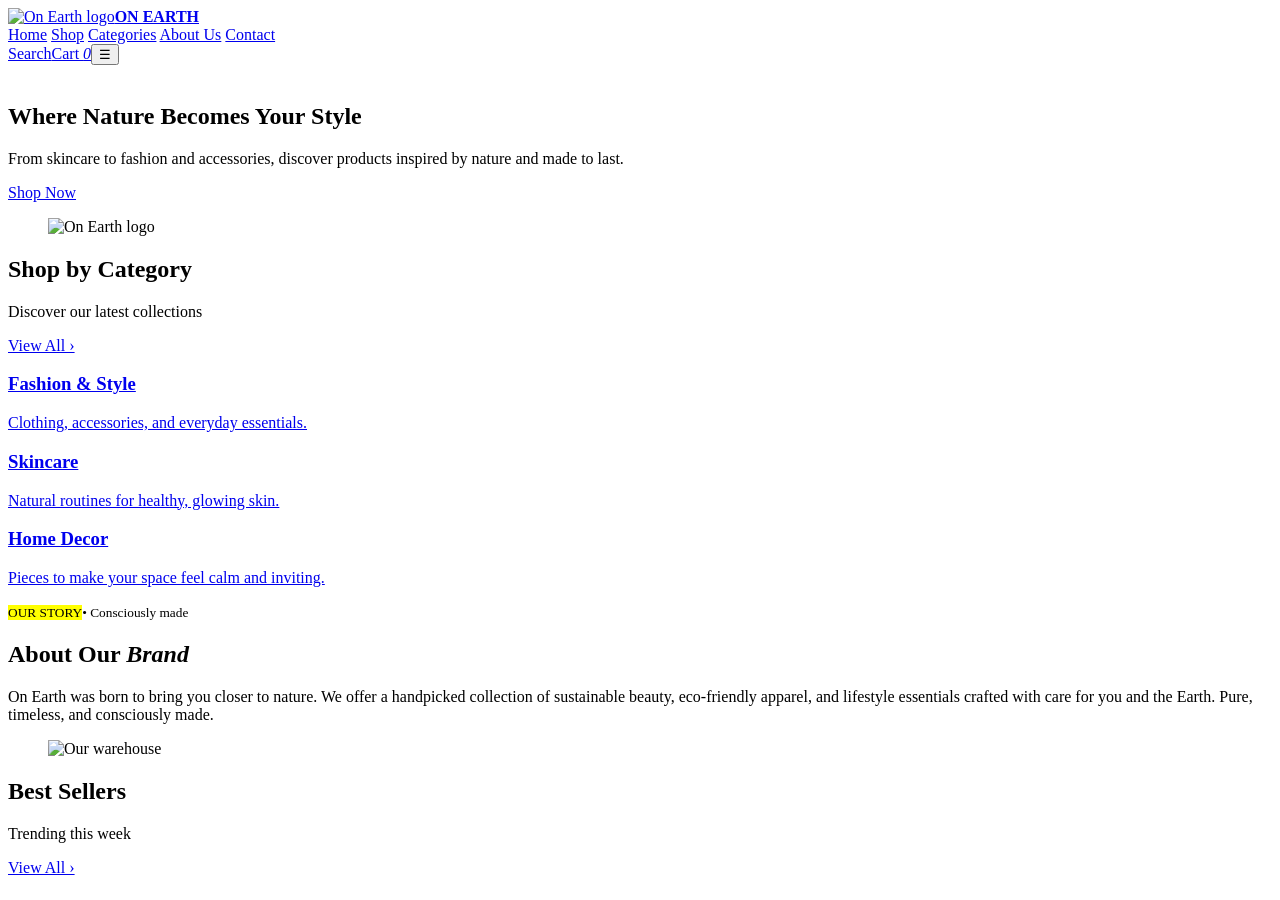
==== Ecommercefrontend/index.html @ 1ce6f22d "make  the home page html file" ====
<!DOCTYPE html>
<html lang="en">
  <head>
    <meta charset="utf-8">
    <meta name="viewport" content="width=device-width,initial-scale=1">
    <title>On Earth</title>
    <link rel="preconnect" href="https://fonts.googleapis.com">
    <link href="https://fonts.googleapis.com/css2?family=Cormorant+Garamond:ital,wght@0,500;0,600;1,400&family=Inter:wght@400;500;600;700&family=Playfair+Display:wght@600&display=swap" rel="stylesheet">
    <link rel="stylesheet" href="style.css">
  </head>
  <body>
    <header class="bar">
      <a href="index.html"><img src="images/logo.png" alt="On Earth logo"><b>ON EARTH</b></a>
      <nav aria-label="Main">
        <a href="index.html">Home</a>
        <a href="#best">Shop</a>
        <a href="#cats">Categories</a>
        <a href="#about">About Us</a>
        <a href="#news">Contact</a>
      </nav>
      <span><a aria-label="Search" href="#best">Search</a><a aria-label="Cart" href="#best">Cart <i class="count">0</i></a><button aria-expanded="false" aria-label="Menu" class="menu">☰</button></span>
    </header>
    <main>
      <section class="hero">
        <img src="images/placeholder.png" alt="">
        <h1>Where Nature Becomes Your Style</h1>
        <p>From skincare to fashion and accessories, discover products inspired by nature and made to last.</p>
        <a class="btn light" href="#best">Shop Now</a>
        <figure><img src="images/logo/logo.png" alt="On Earth logo"></figure>
      </section>
      <section id="cats">
        <div class="head"><div><h2>Shop by Category</h2><p>Discover our latest collections</p></div><a href="#best">View All ›</a></div>
        <div class="cats">
          <a href="verdant.html">
            <h3>Fashion &amp; Style</h3>
            <p>Clothing, accessories, and everyday essentials.</p>
          </a>
          <a href="floor.html">
            <h3>Skincare</h3>
            <p>Natural routines for healthy, glowing skin.</p>
          </a>
          <a href="maison.html">
            <h3>Home Decor</h3>
            <p>Pieces to make your space feel calm and inviting.</p>
          </a>
        </div>
      </section>
      <section id="about" class="feature">
        <div>
          <small><mark>OUR STORY</mark>• Consciously made</small>
          <h2>About Our <em>Brand</em></h2>
          <p>On Earth was born to bring you closer to nature. We offer a handpicked collection of sustainable beauty, eco-friendly apparel, and lifestyle essentials crafted with care for you and the Earth. Pure, timeless, and consciously made.</p>
        </div>
        <figure><img src="images/placeholder.png" alt="Our warehouse"></figure>
      </section>
      <section id="best">
        <div class="head"><div><h2>Best Sellers</h2><p>Trending this week</p></div><a href="#best">View All ›</a></div>
        <div class="grid four" data-set="earthBest"></div>
      </section>
    </main>
    <!--<footer class="foot" id="news">
      <div>
        <b>ON EARTH</b>
        <p>Anything. Anywhere. On Earth. Sustainable products inspired by nature and made to last.</p>
      </div>
      <nav aria-label="Shop">
        <h4>EXPLORE</h4>
        <a href="verdant.html">Verdant</a>
        <a href="floor.html">Floor Decor &amp; Living</a>
        <a href="maison.html">Maison</a>
      </nav>
      <nav aria-label="Support">
        <h4>SUPPORT</h4>
        <a href="#">Shipping</a>
        <a href="#">Returns</a>
        <a href="#">FAQ</a>
        <a href="#">Contact</a>
      </nav>
      <form novalidate="">
        <h4 class="join">Join our community</h4>
        <input name="email" type="email" placeholder="Email address" aria-label="Email address">
        <button>Subscribe</button>
        <output></output>
      </form>
      <small><span>© 2024 On Earth. All rights reserved.</span><span>Instagram · Facebook · Twitter</span></small>
    </footer>-->
    <script src="script.js"></script>
  </body>
</html>
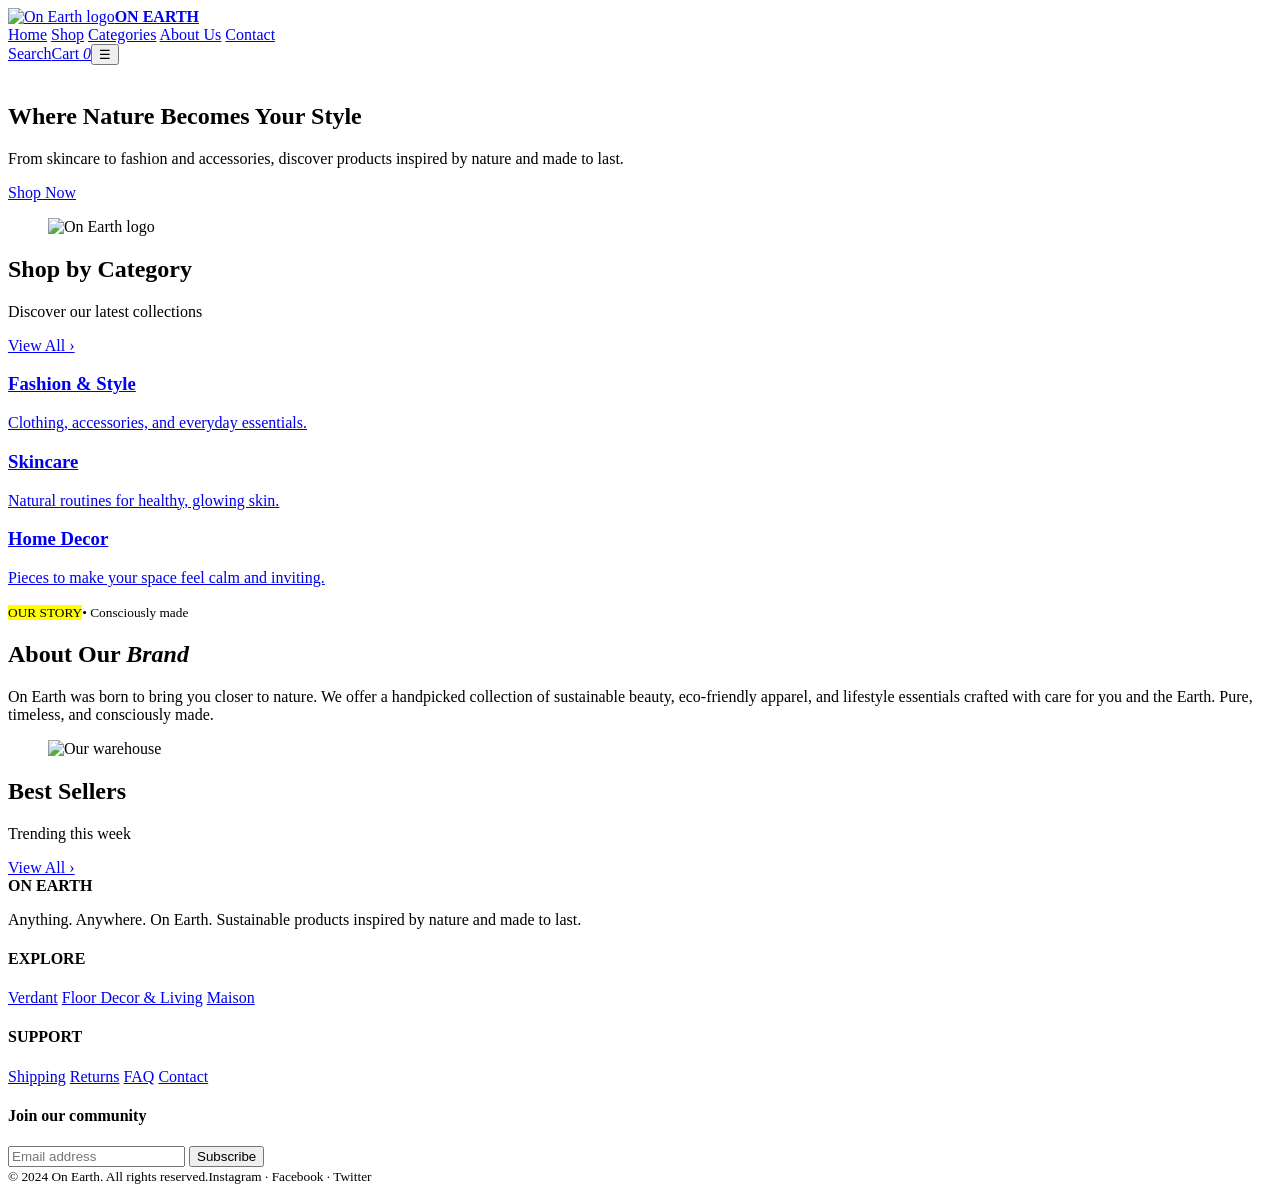
==== commit 00007160: "write the footer section in home page" ====
--- a/Ecommercefrontend/index.html
+++ b/Ecommercefrontend/index.html
@@ -58,7 +58,7 @@
         <div class="grid four" data-set="earthBest"></div>
       </section>
     </main>
-    <!--<footer class="foot" id="news">
+    <footer class="foot" id="news">
       <div>
         <b>ON EARTH</b>
         <p>Anything. Anywhere. On Earth. Sustainable products inspired by nature and made to last.</p>
@@ -83,7 +83,7 @@
         <output></output>
       </form>
       <small><span>© 2024 On Earth. All rights reserved.</span><span>Instagram · Facebook · Twitter</span></small>
-    </footer>-->
+    </footer>
     <script src="script.js"></script>
   </body>
 </html>
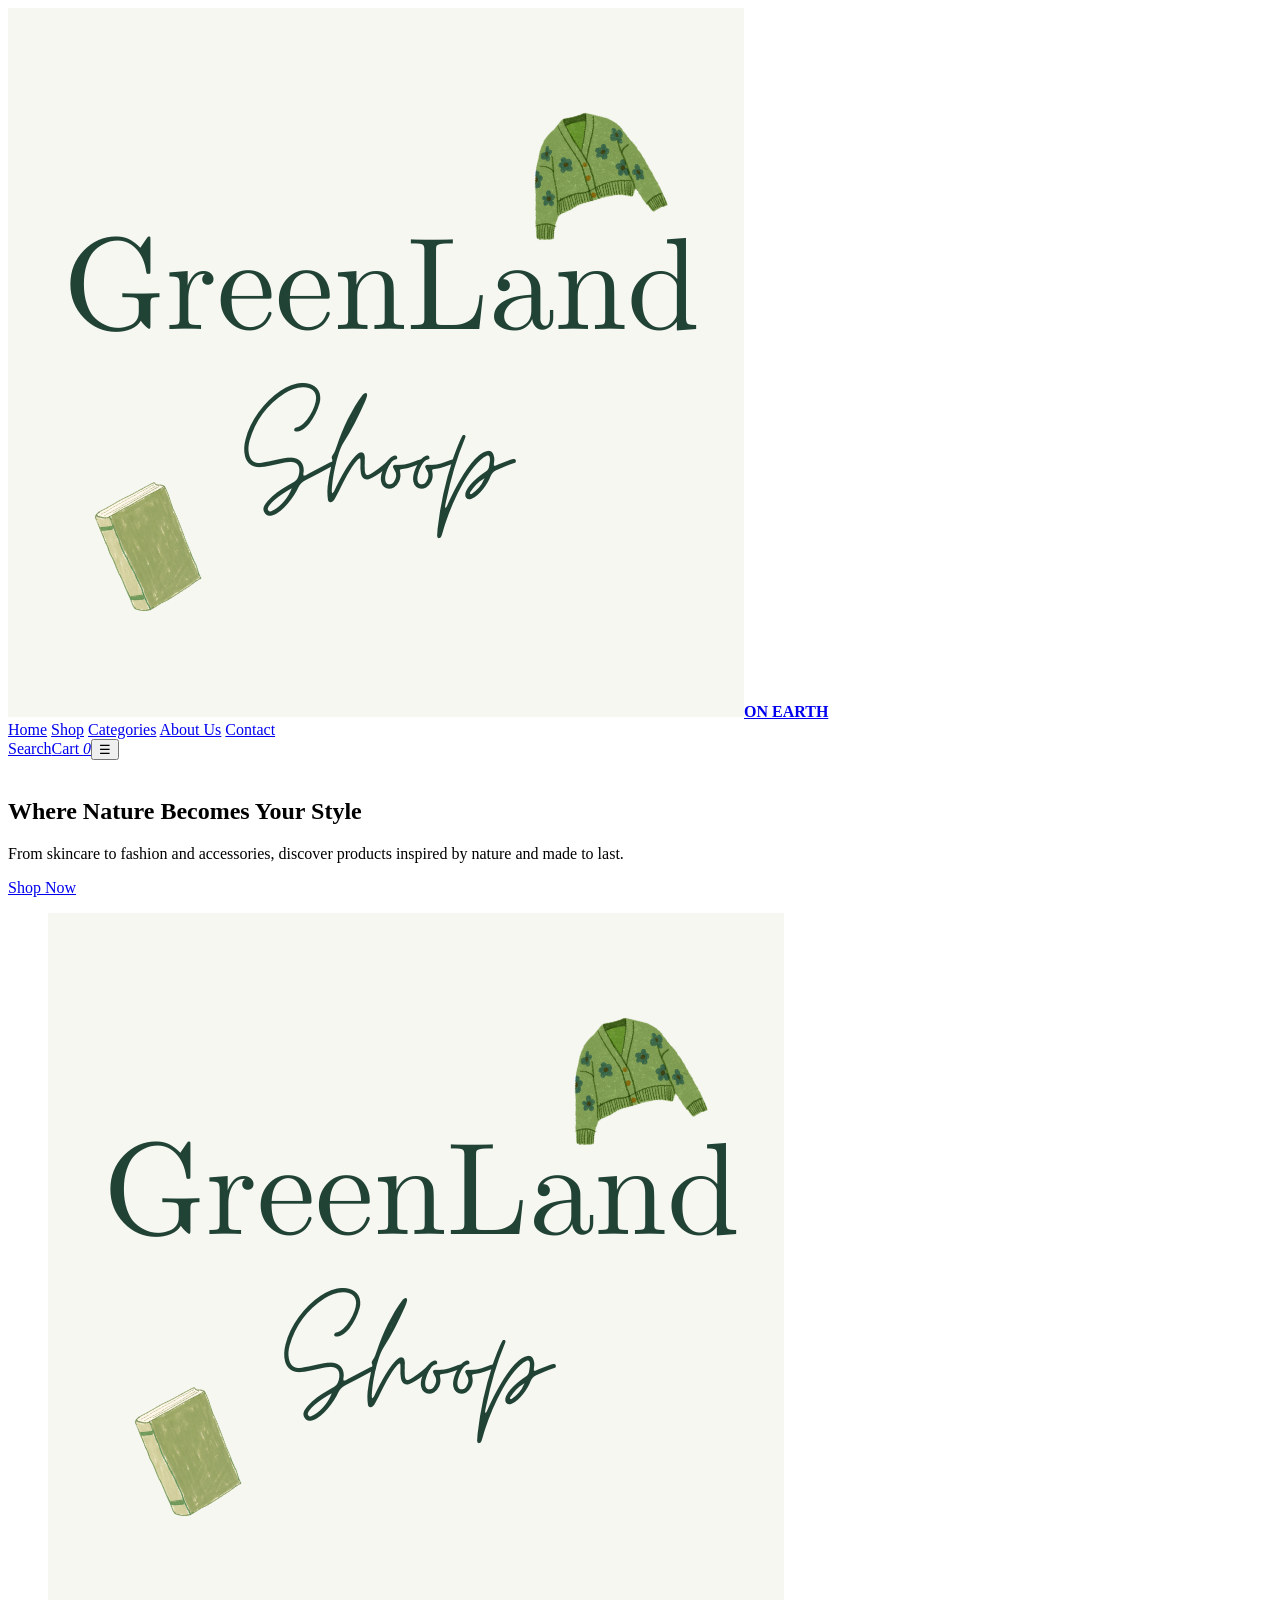
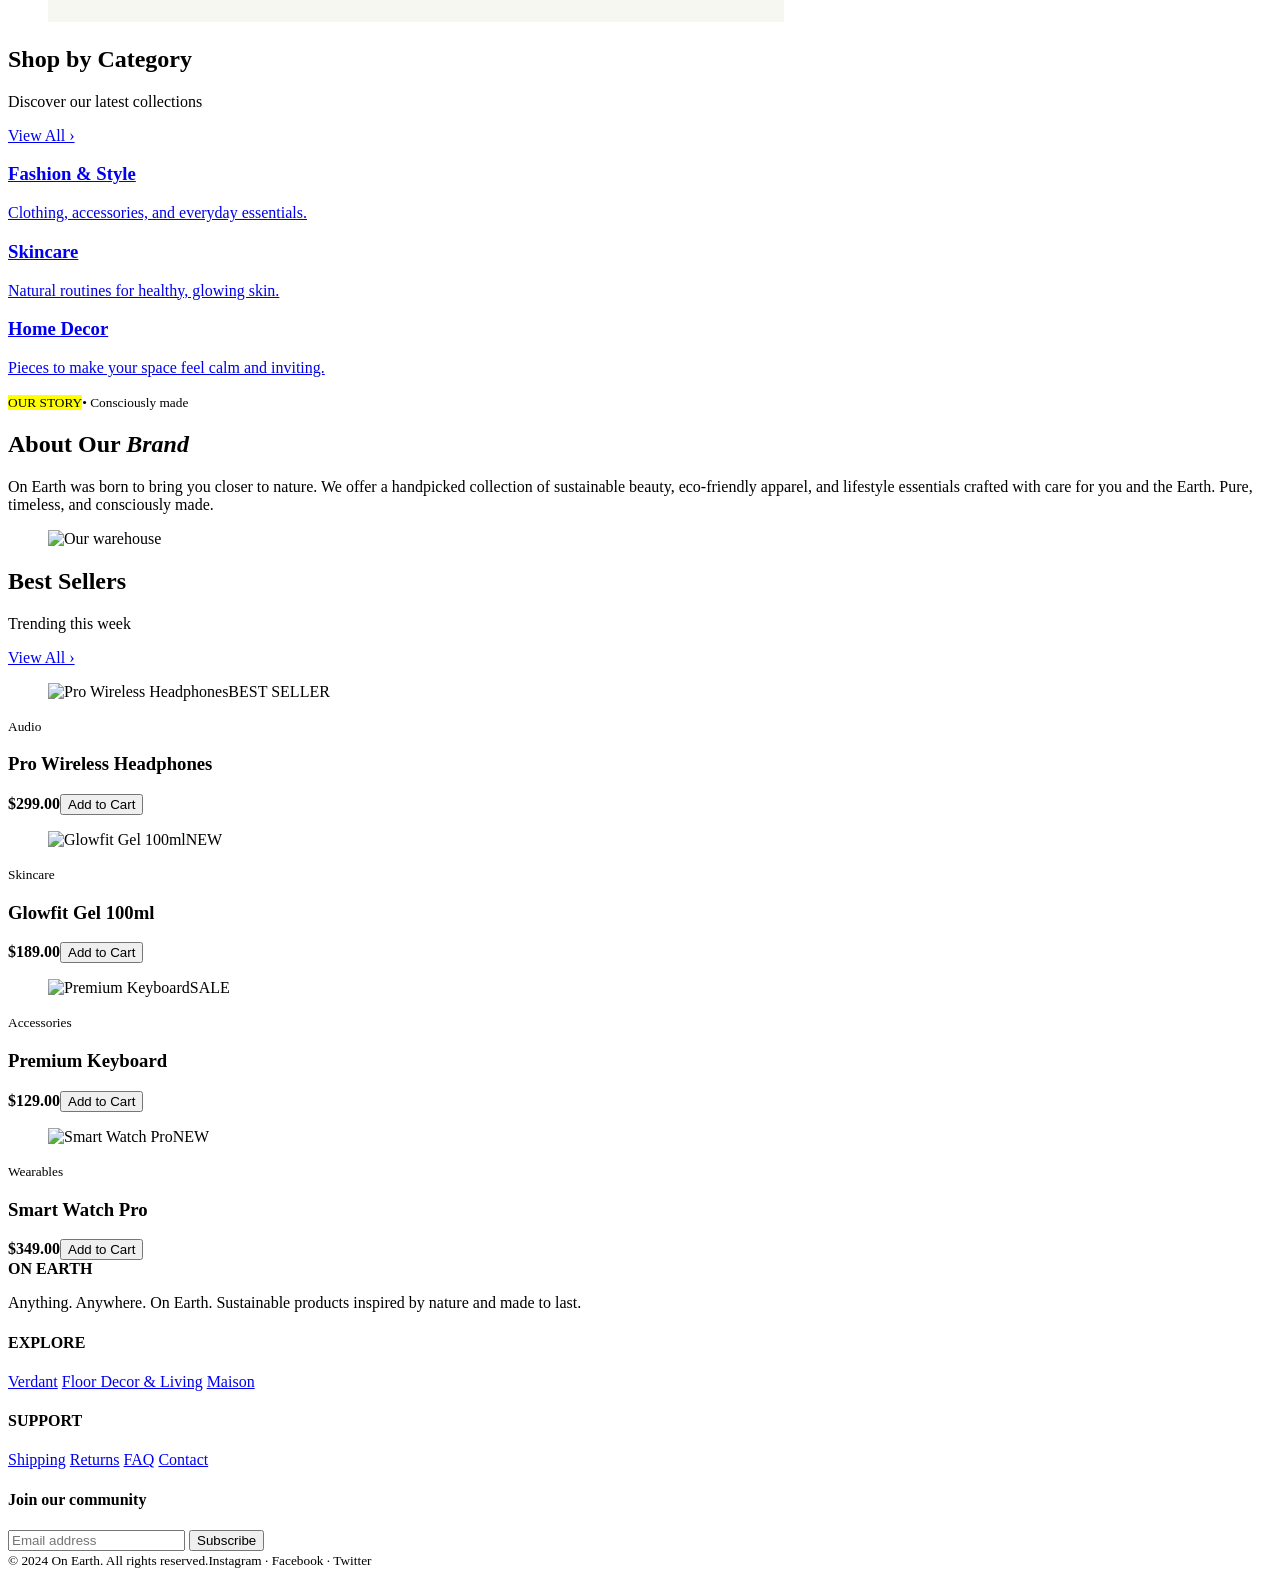
==== commit 4e10173a: "add best saller section" ====
--- a/Ecommercefrontend/index.html
+++ b/Ecommercefrontend/index.html
@@ -10,7 +10,7 @@
   </head>
   <body>
     <header class="bar">
-      <a href="index.html"><img src="images/logo.png" alt="On Earth logo"><b>ON EARTH</b></a>
+      <a href="index.html"><img src="images/logo/logo.png" alt="On Earth logo"><b>ON EARTH</b></a>
       <nav aria-label="Main">
         <a href="index.html">Home</a>
         <a href="#best">Shop</a>
@@ -31,15 +31,15 @@
       <section id="cats">
         <div class="head"><div><h2>Shop by Category</h2><p>Discover our latest collections</p></div><a href="#best">View All ›</a></div>
         <div class="cats">
-          <a href="verdant.html">
+          <a href="fashion.html">
             <h3>Fashion &amp; Style</h3>
             <p>Clothing, accessories, and everyday essentials.</p>
           </a>
-          <a href="floor.html">
+          <a href="skincare.html">
             <h3>Skincare</h3>
             <p>Natural routines for healthy, glowing skin.</p>
           </a>
-          <a href="maison.html">
+          <a href="floor.html">
             <h3>Home Decor</h3>
             <p>Pieces to make your space feel calm and inviting.</p>
           </a>
@@ -54,8 +54,33 @@
         <figure><img src="images/placeholder.png" alt="Our warehouse"></figure>
       </section>
       <section id="best">
-        <div class="head"><div><h2>Best Sellers</h2><p>Trending this week</p></div><a href="#best">View All ›</a></div>
-        <div class="grid four" data-set="earthBest"></div>
+          <div class="head"><div><h2>Best Sellers</h2><p>Trending this week</p></div><a href="#best">View All ›</a></div>
+          <div class="grid four">
+              <article class="card">
+                  <figure><img src="images/product-1.jpg" alt="Pro Wireless Headphones"><span>BEST SELLER</span></figure>
+                  <small>Audio</small>
+                  <h3>Pro Wireless Headphones</h3>
+                  <footer><b>$299.00</b><button>Add to Cart</button></footer>
+              </article>
+              <article class="card">
+                  <figure><img src="images/product-2.jpg" alt="Glowfit Gel 100ml"><span>NEW</span></figure>
+                  <small>Skincare</small>
+                  <h3>Glowfit Gel 100ml</h3>
+                  <footer><b>$189.00</b><button>Add to Cart</button></footer>
+              </article>
+              <article class="card">
+                  <figure><img src="images/product-3.jpg" alt="Premium Keyboard"><span>SALE</span></figure>
+                  <small>Accessories</small>
+                  <h3>Premium Keyboard</h3>
+                  <footer><b>$129.00</b><button>Add to Cart</button></footer>
+              </article>
+              <article class="card">
+                  <figure><img src="images/product-4.jpg" alt="Smart Watch Pro"><span>NEW</span></figure>
+                  <small>Wearables</small>
+                  <h3>Smart Watch Pro</h3>
+                  <footer><b>$349.00</b><button>Add to Cart</button></footer>
+              </article>
+          </div>
       </section>
     </main>
     <footer class="foot" id="news">
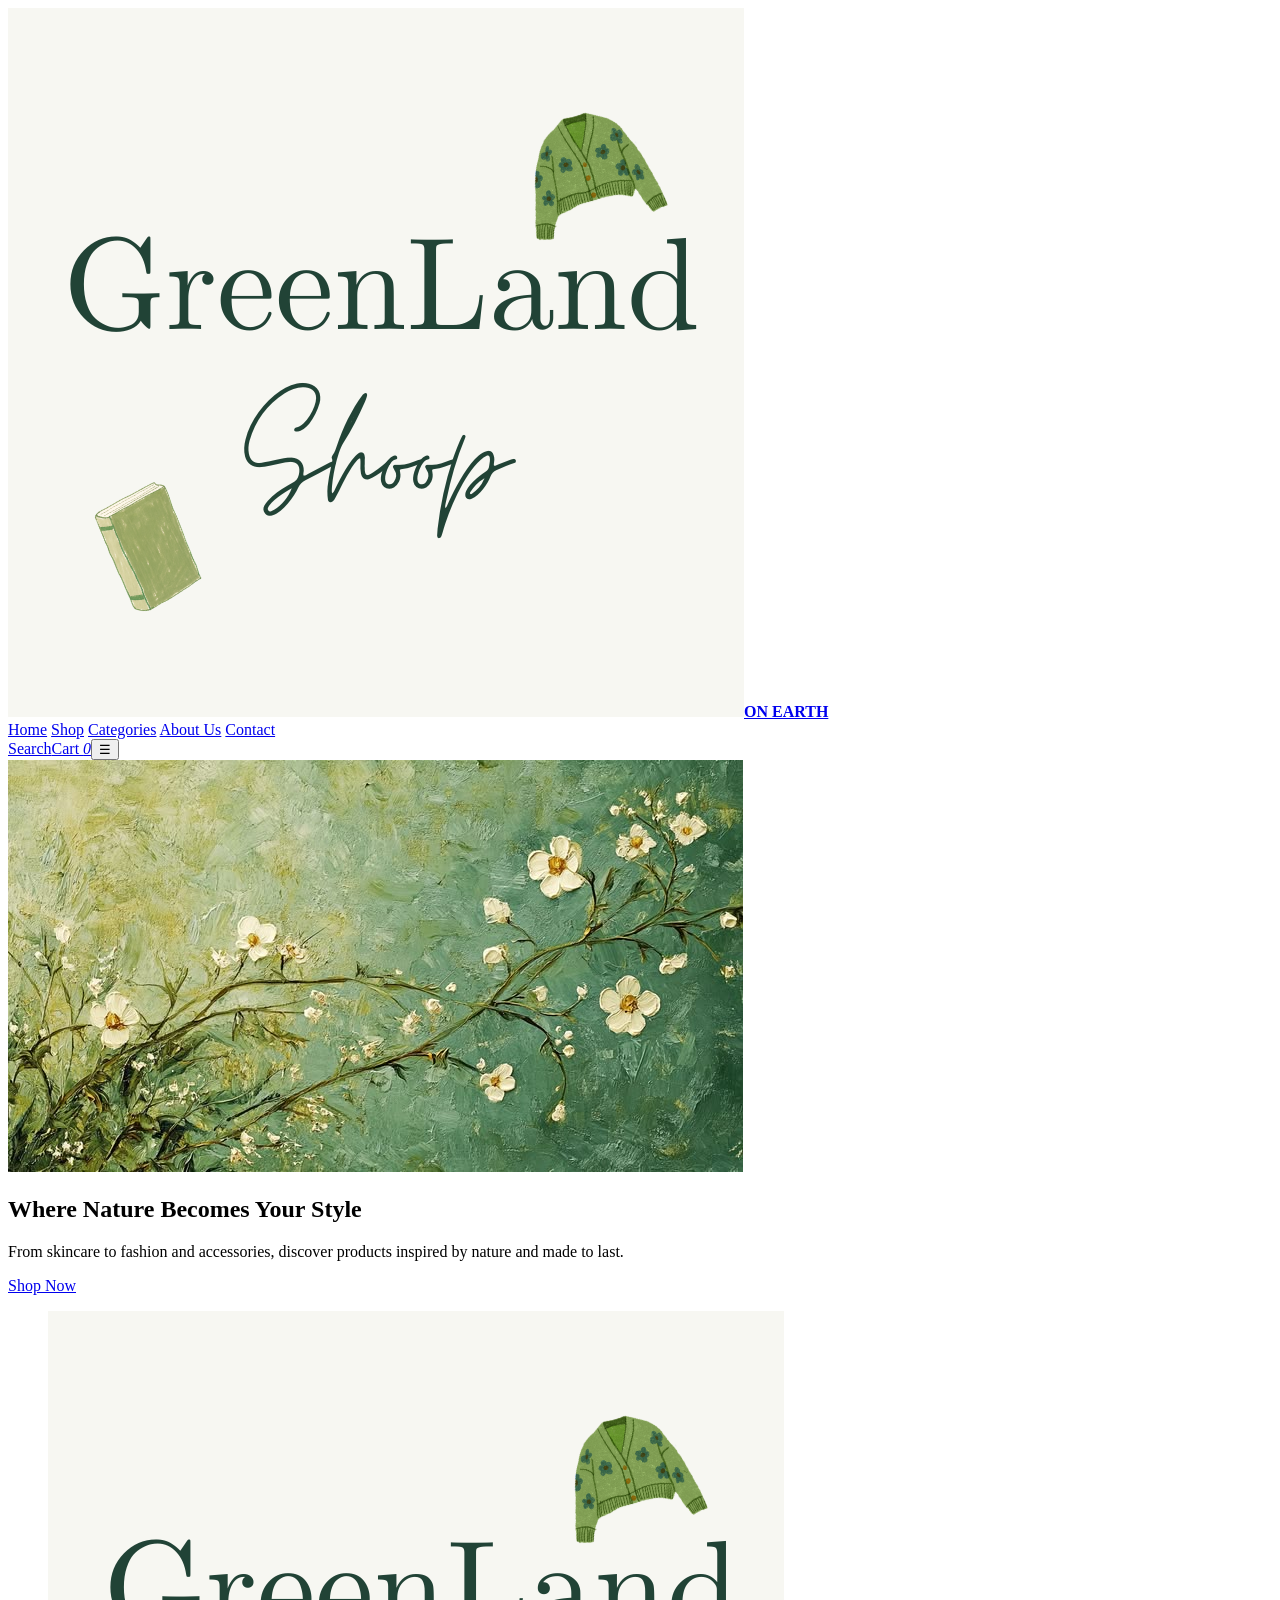
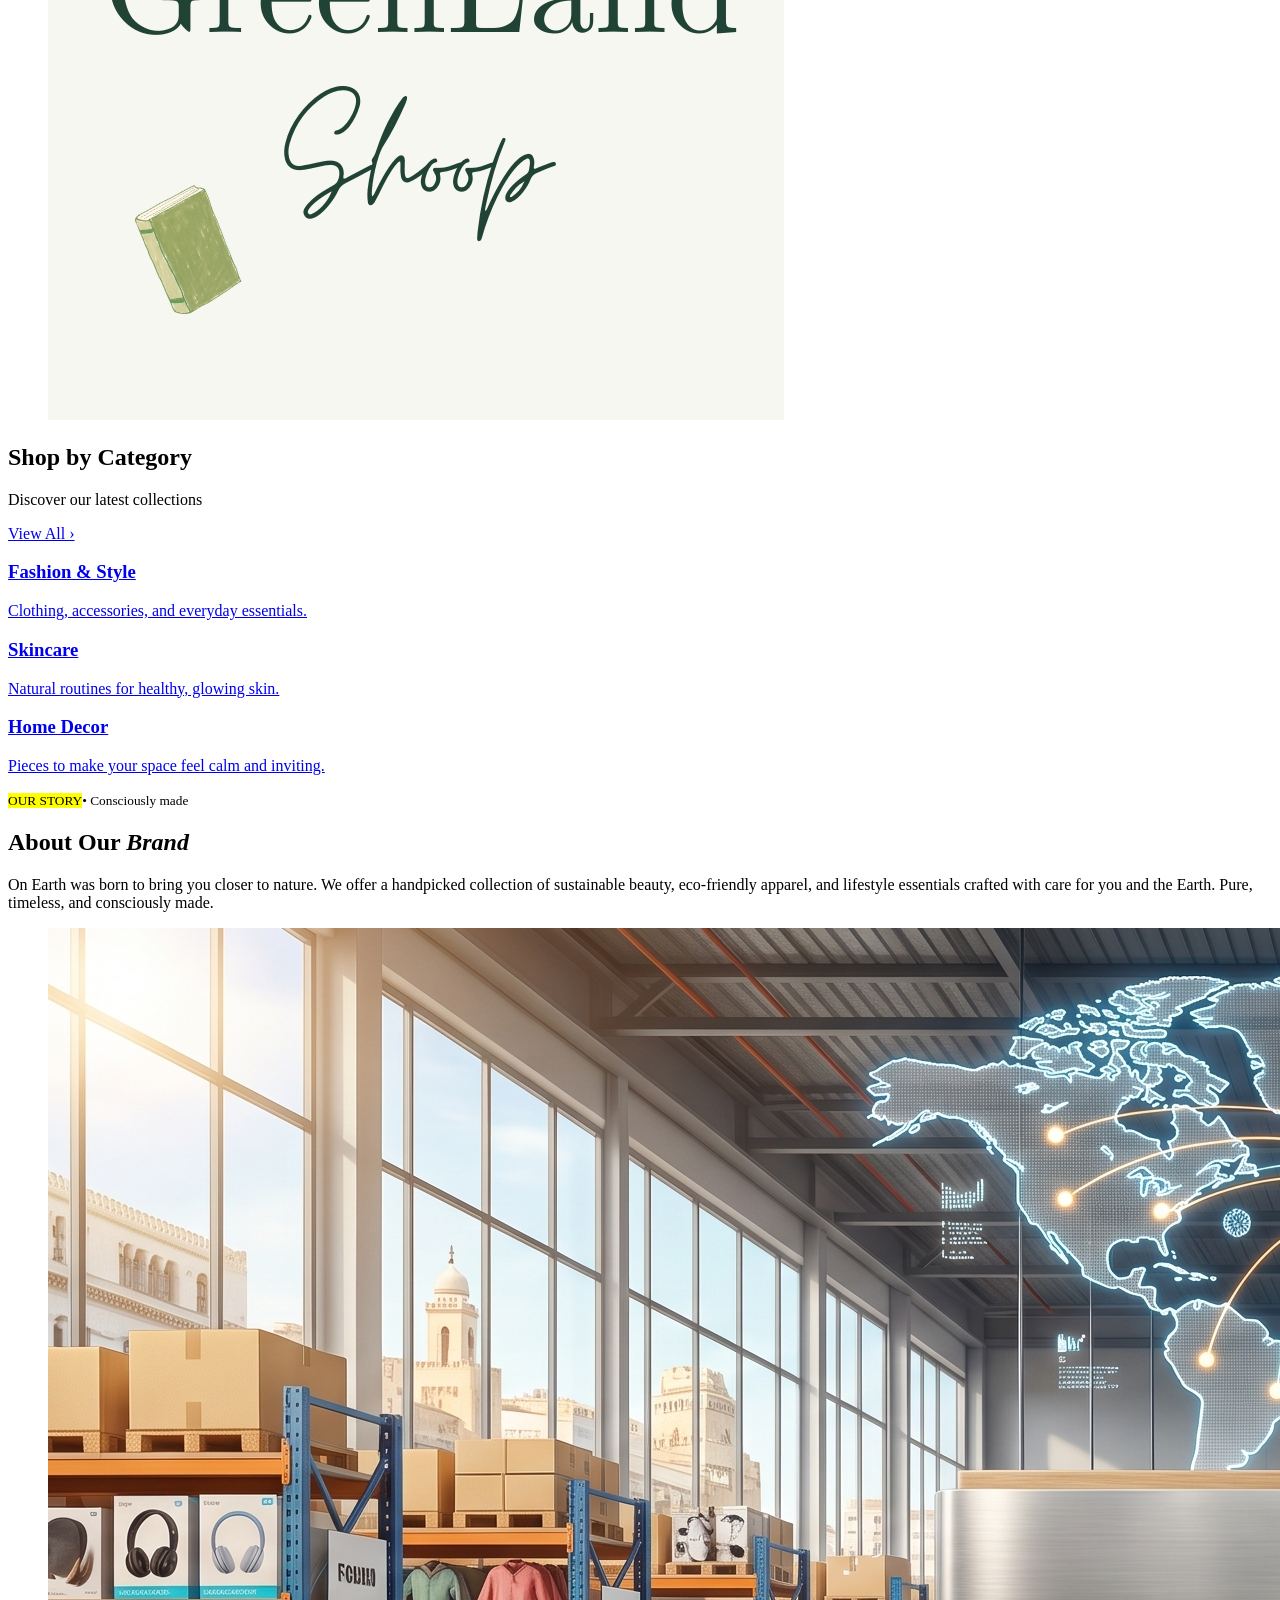
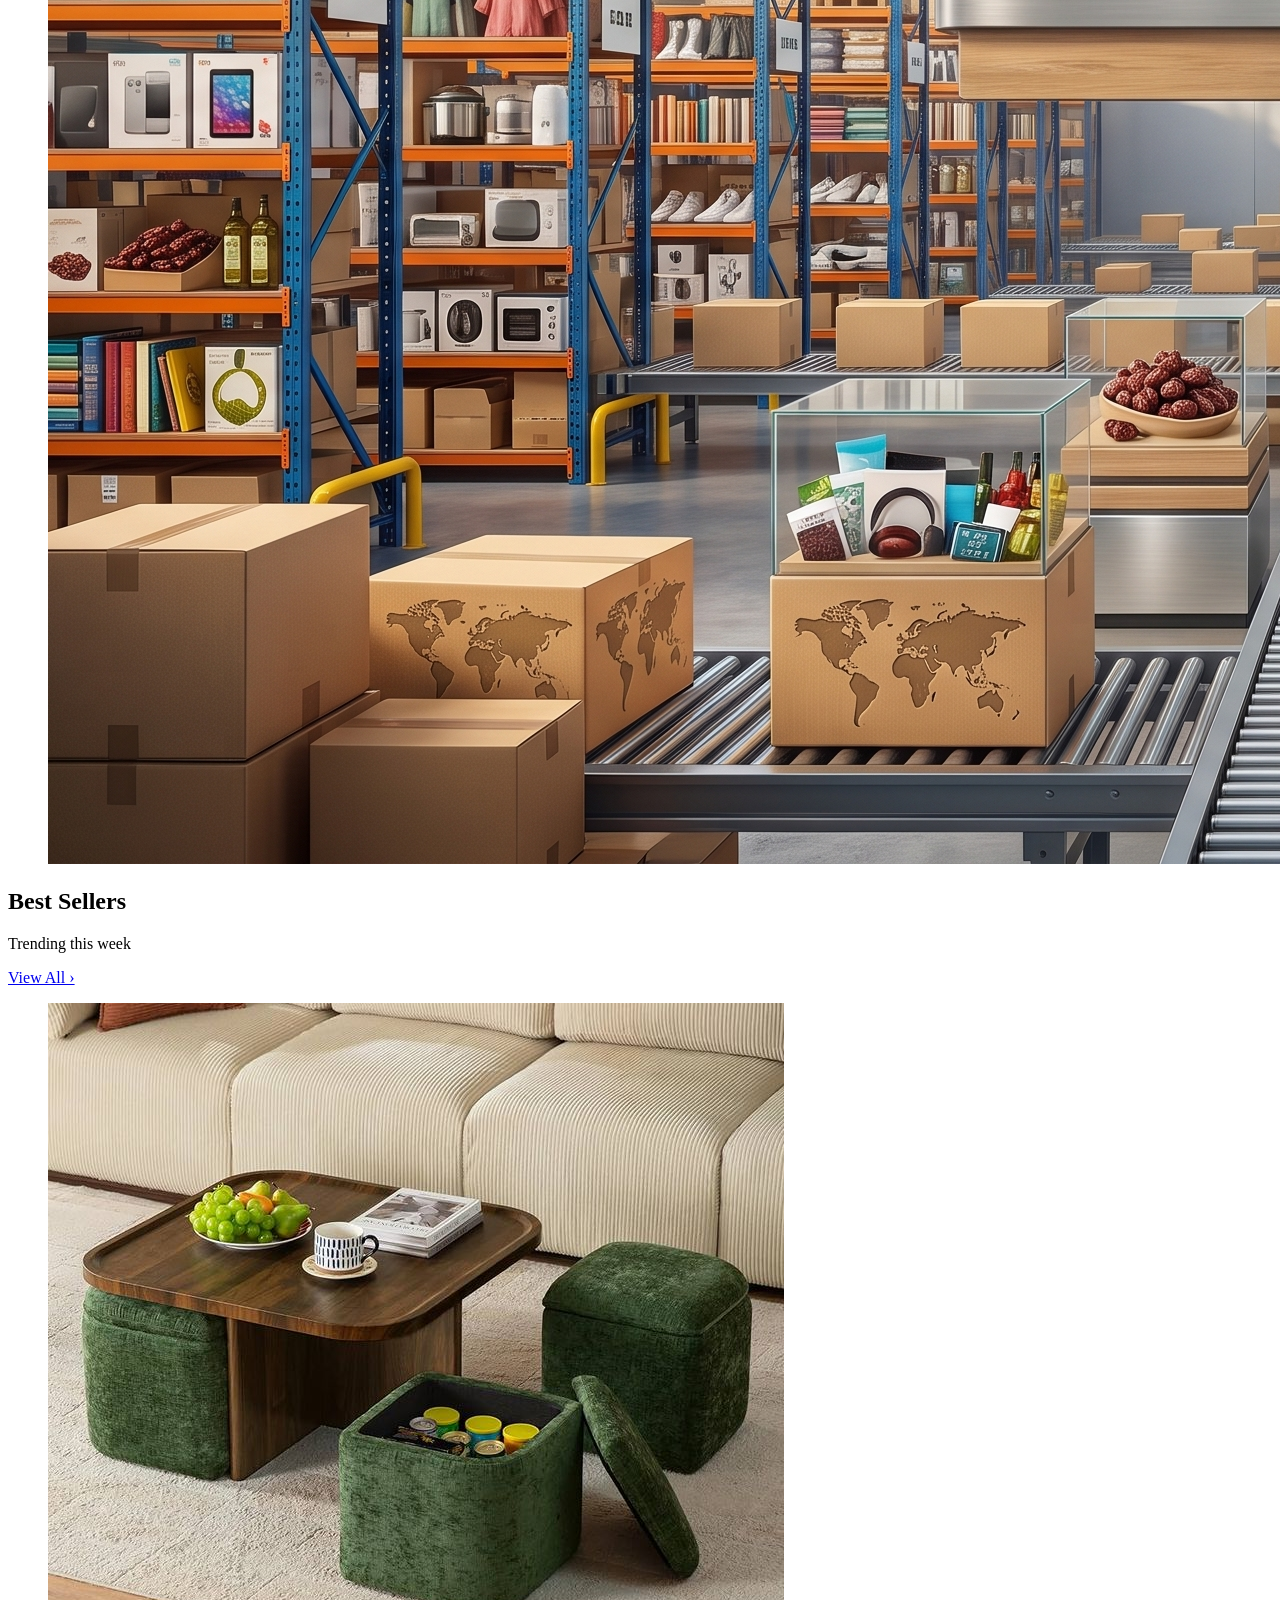
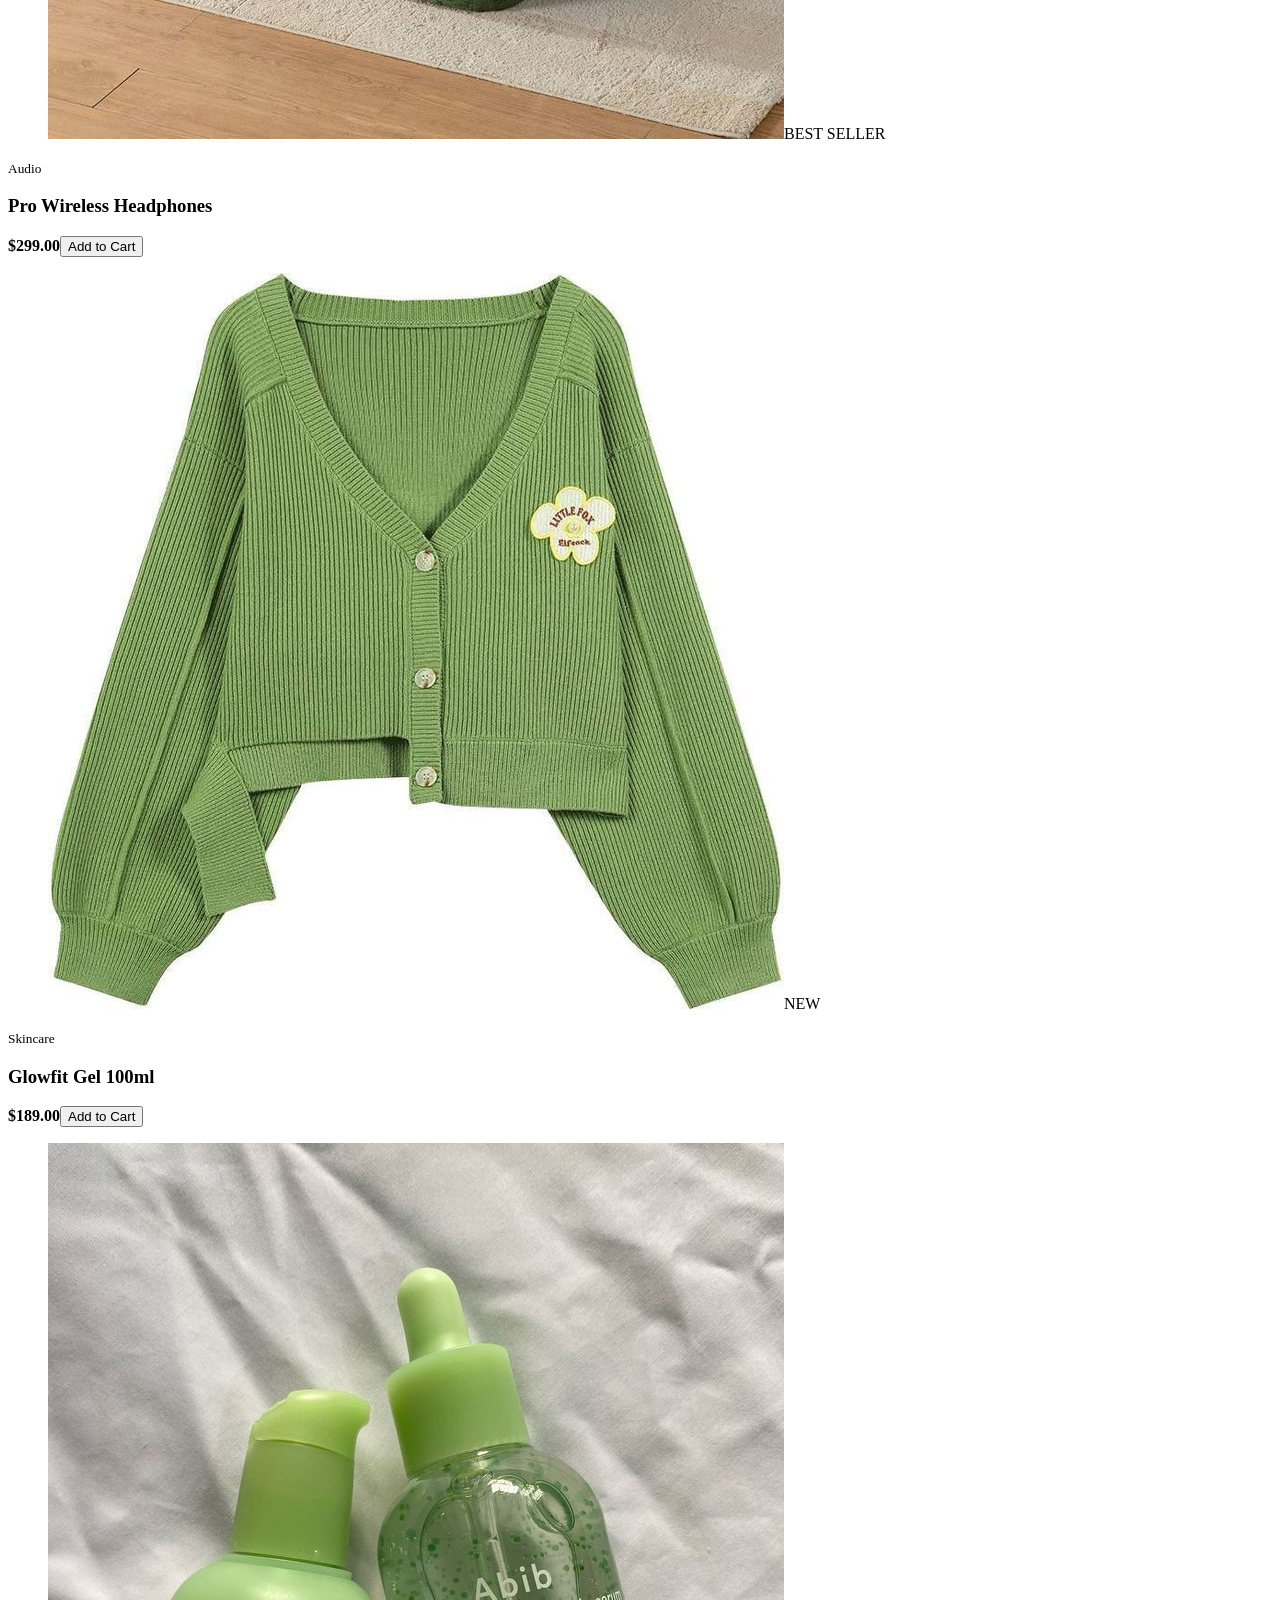
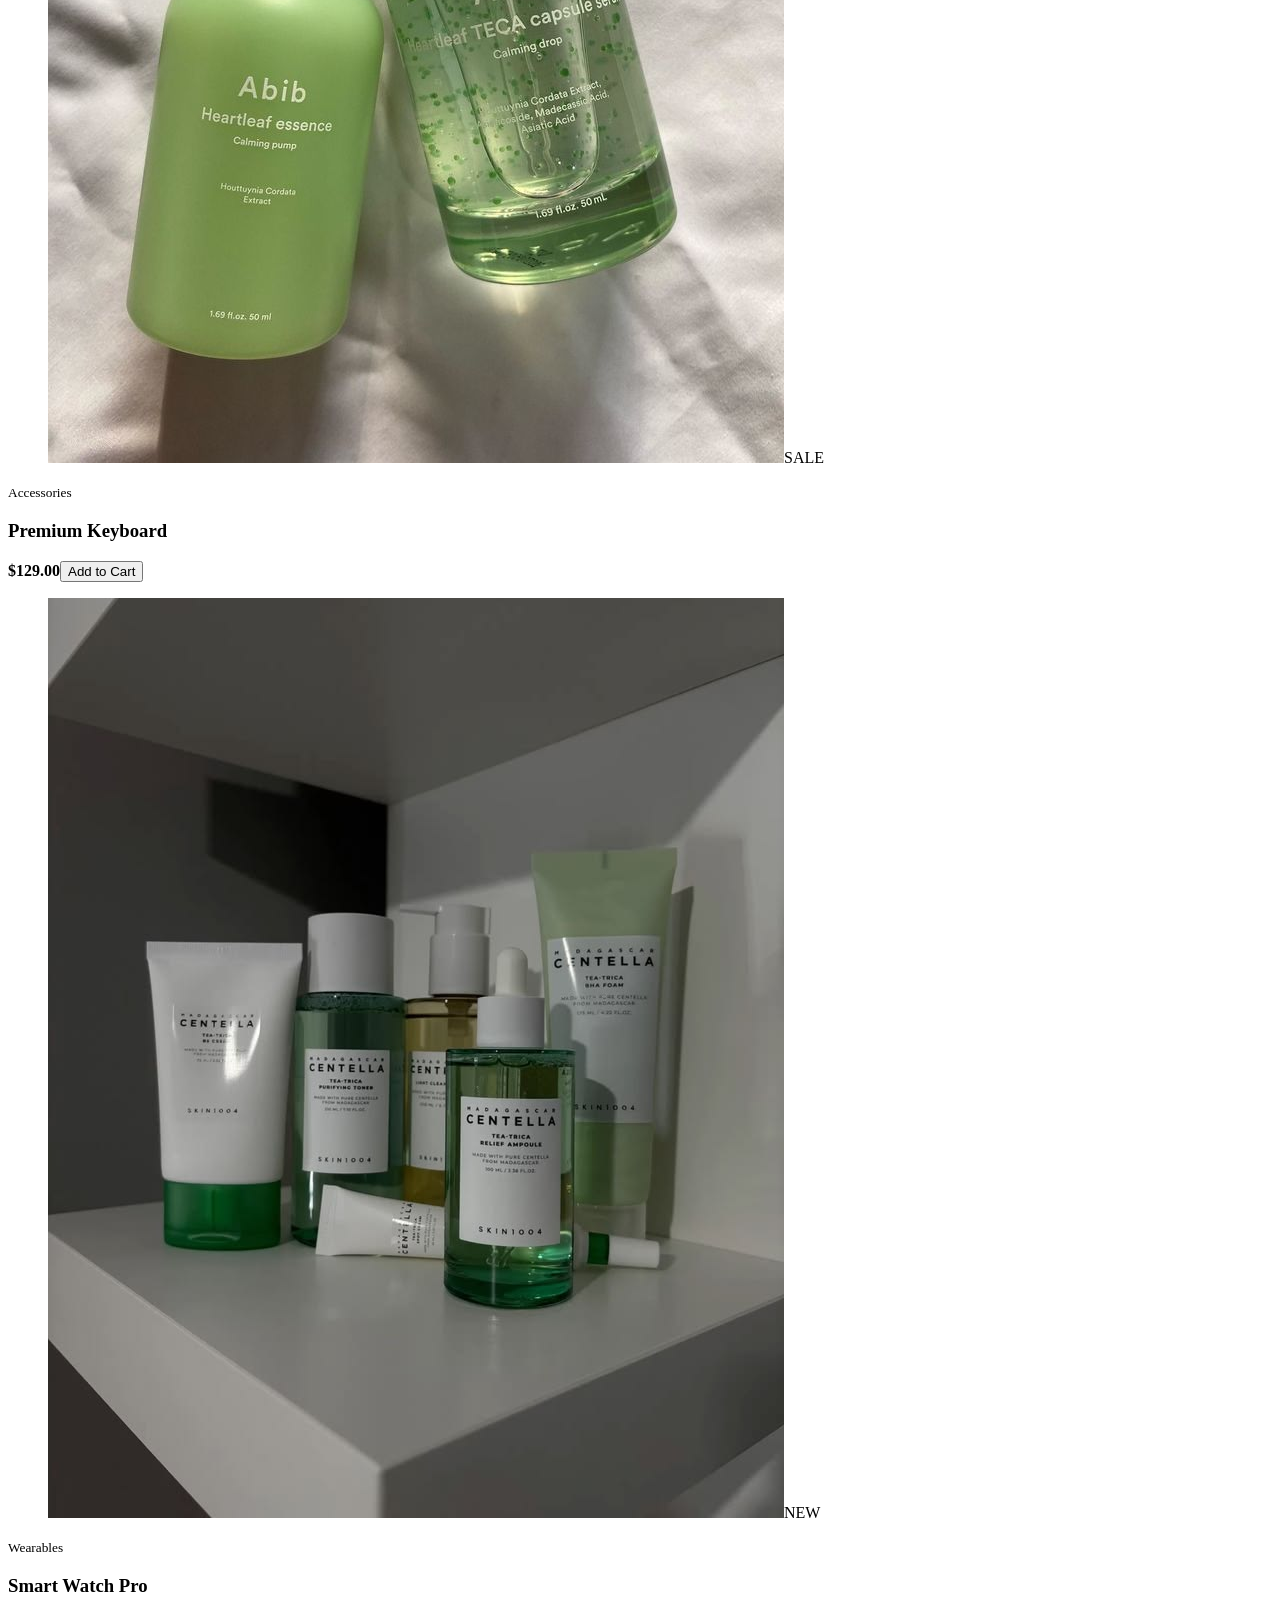
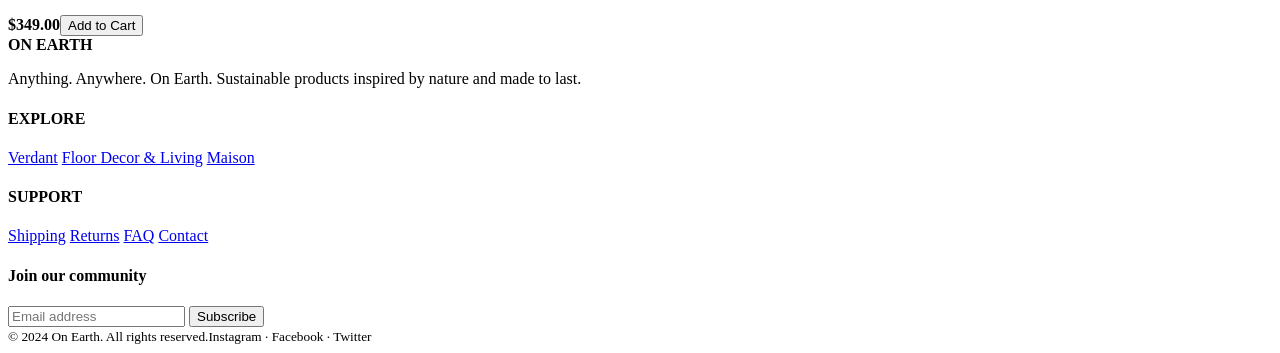
==== commit ac565bf4: "add the bast salary + the main picture" ====
--- a/Ecommercefrontend/index.html
+++ b/Ecommercefrontend/index.html
@@ -22,7 +22,7 @@
     </header>
     <main>
       <section class="hero">
-        <img src="images/placeholder.png" alt="">
+        <img src="images/green.jpg" alt="">
         <h1>Where Nature Becomes Your Style</h1>
         <p>From skincare to fashion and accessories, discover products inspired by nature and made to last.</p>
         <a class="btn light" href="#best">Shop Now</a>
@@ -51,31 +51,31 @@
           <h2>About Our <em>Brand</em></h2>
           <p>On Earth was born to bring you closer to nature. We offer a handpicked collection of sustainable beauty, eco-friendly apparel, and lifestyle essentials crafted with care for you and the Earth. Pure, timeless, and consciously made.</p>
         </div>
-        <figure><img src="images/placeholder.png" alt="Our warehouse"></figure>
+        <figure><img src="images/picture1.jpg" alt="Our warehouse"></figure>
       </section>
       <section id="best">
           <div class="head"><div><h2>Best Sellers</h2><p>Trending this week</p></div><a href="#best">View All ›</a></div>
           <div class="grid four">
               <article class="card">
-                  <figure><img src="images/product-1.jpg" alt="Pro Wireless Headphones"><span>BEST SELLER</span></figure>
+                  <figure><img src="images/home/p2.jpg" alt="Pro Wireless Headphones"><span>BEST SELLER</span></figure>
                   <small>Audio</small>
                   <h3>Pro Wireless Headphones</h3>
                   <footer><b>$299.00</b><button>Add to Cart</button></footer>
               </article>
               <article class="card">
-                  <figure><img src="images/product-2.jpg" alt="Glowfit Gel 100ml"><span>NEW</span></figure>
+                  <figure><img src="images/style/p2.jpg" alt="Glowfit Gel 100ml"><span>NEW</span></figure>
                   <small>Skincare</small>
                   <h3>Glowfit Gel 100ml</h3>
                   <footer><b>$189.00</b><button>Add to Cart</button></footer>
               </article>
               <article class="card">
-                  <figure><img src="images/product-3.jpg" alt="Premium Keyboard"><span>SALE</span></figure>
+                  <figure><img src="images/skincare/p1.jpg" alt="Premium Keyboard"><span>SALE</span></figure>
                   <small>Accessories</small>
                   <h3>Premium Keyboard</h3>
                   <footer><b>$129.00</b><button>Add to Cart</button></footer>
               </article>
               <article class="card">
-                  <figure><img src="images/product-4.jpg" alt="Smart Watch Pro"><span>NEW</span></figure>
+                  <figure><img src="images/skincare/p3.jpg" alt="Smart Watch Pro"><span>NEW</span></figure>
                   <small>Wearables</small>
                   <h3>Smart Watch Pro</h3>
                   <footer><b>$349.00</b><button>Add to Cart</button></footer>
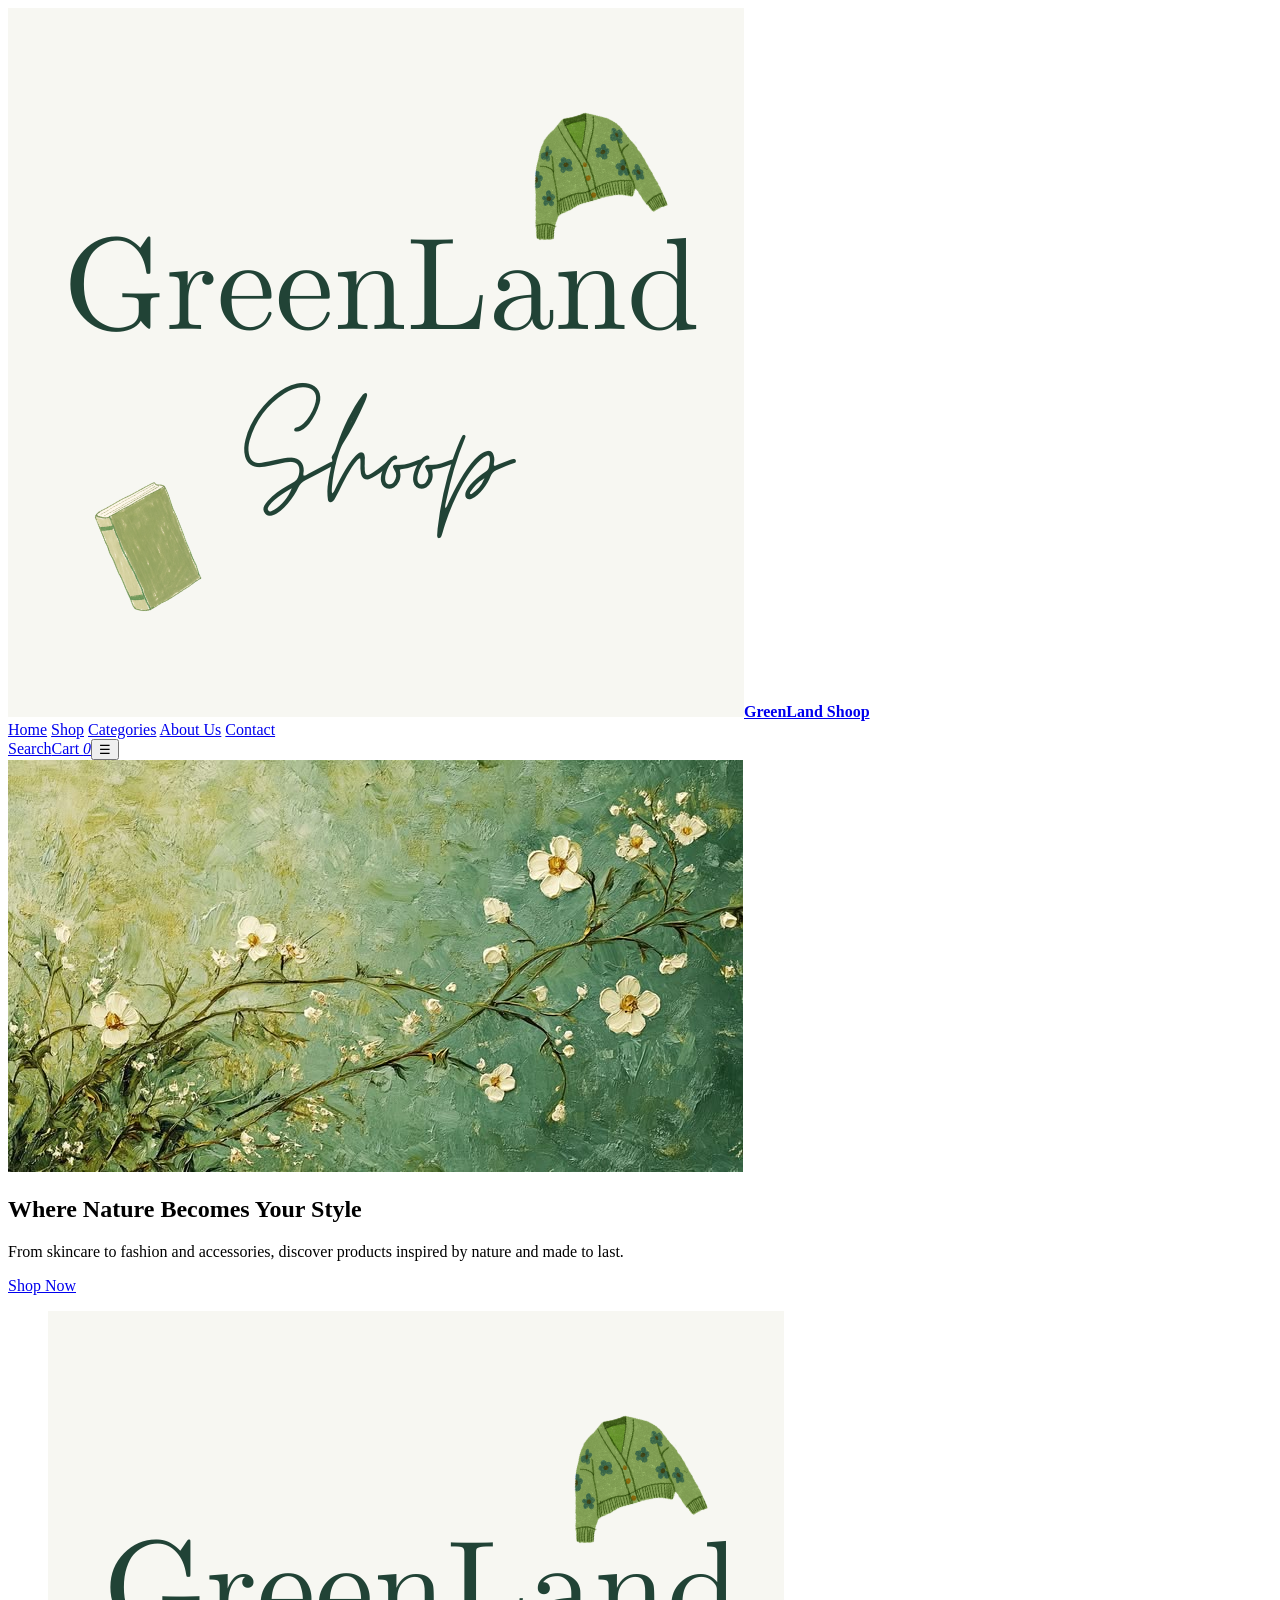
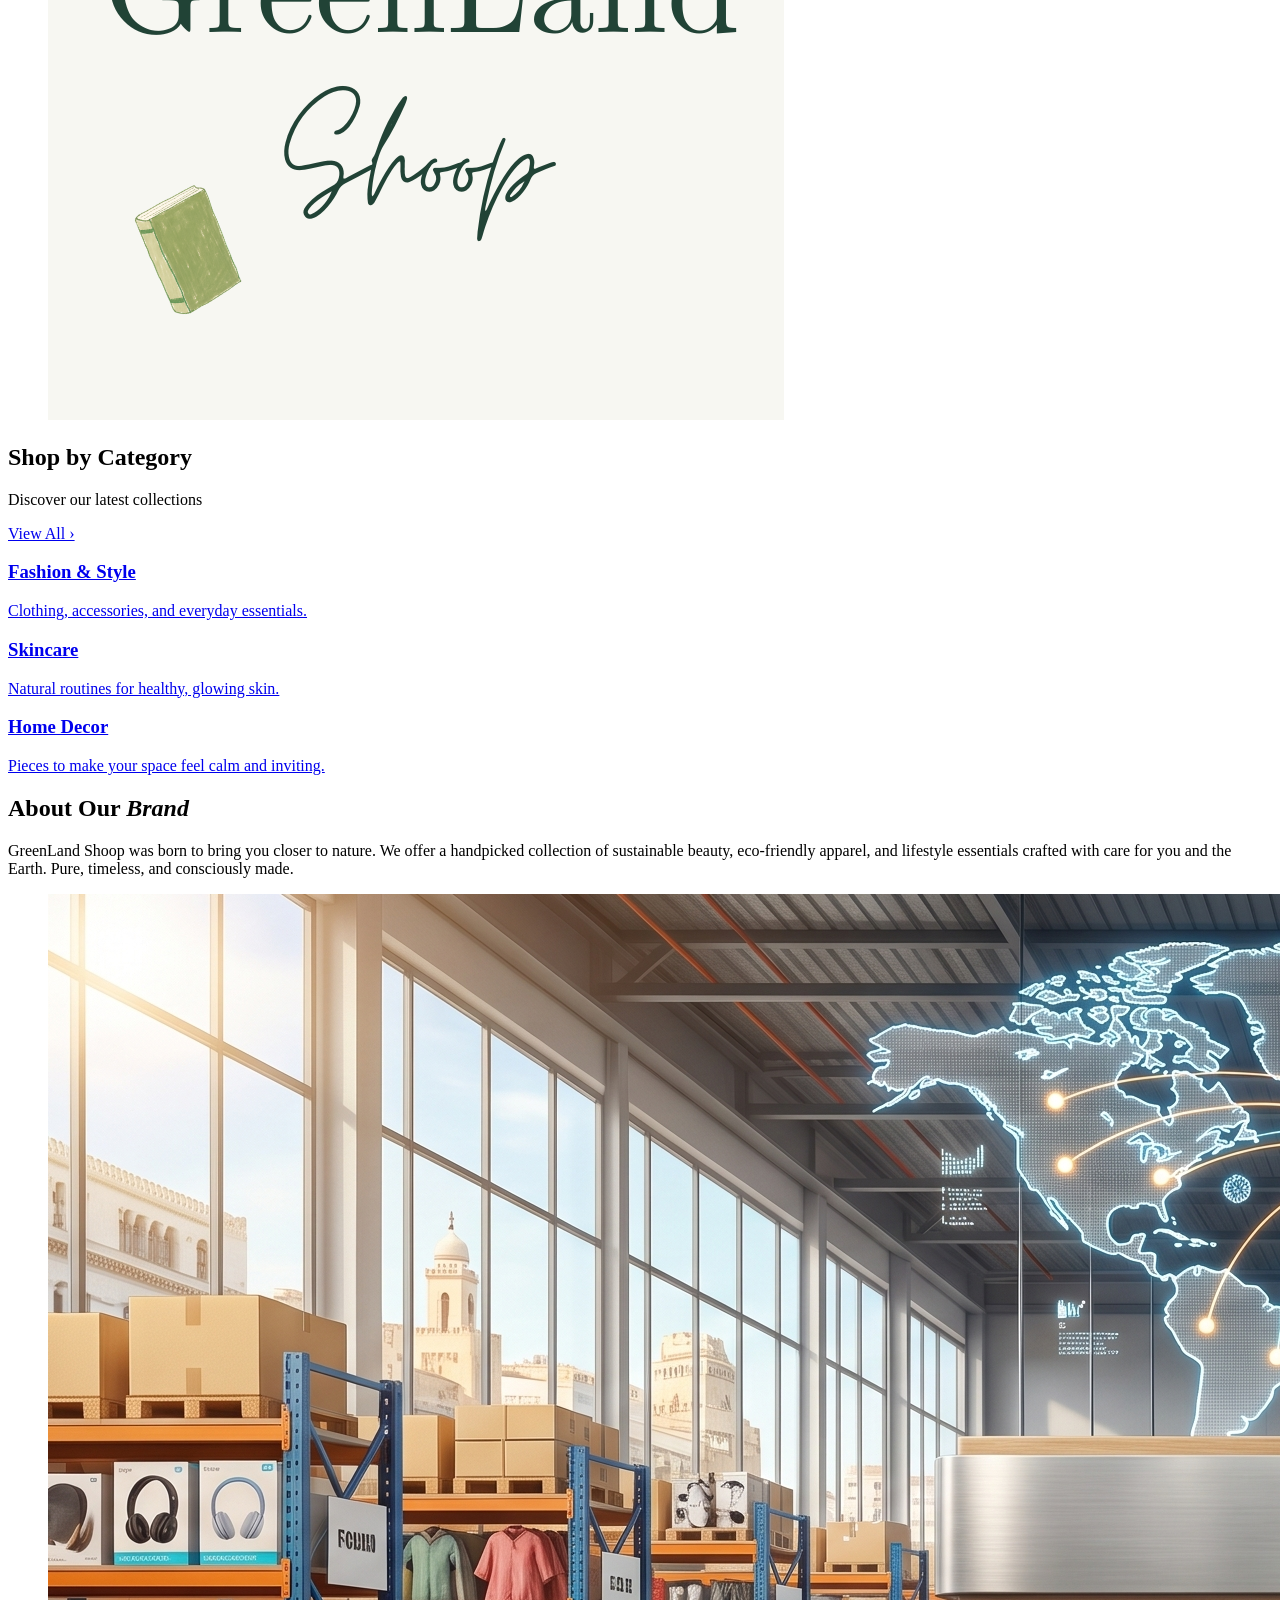
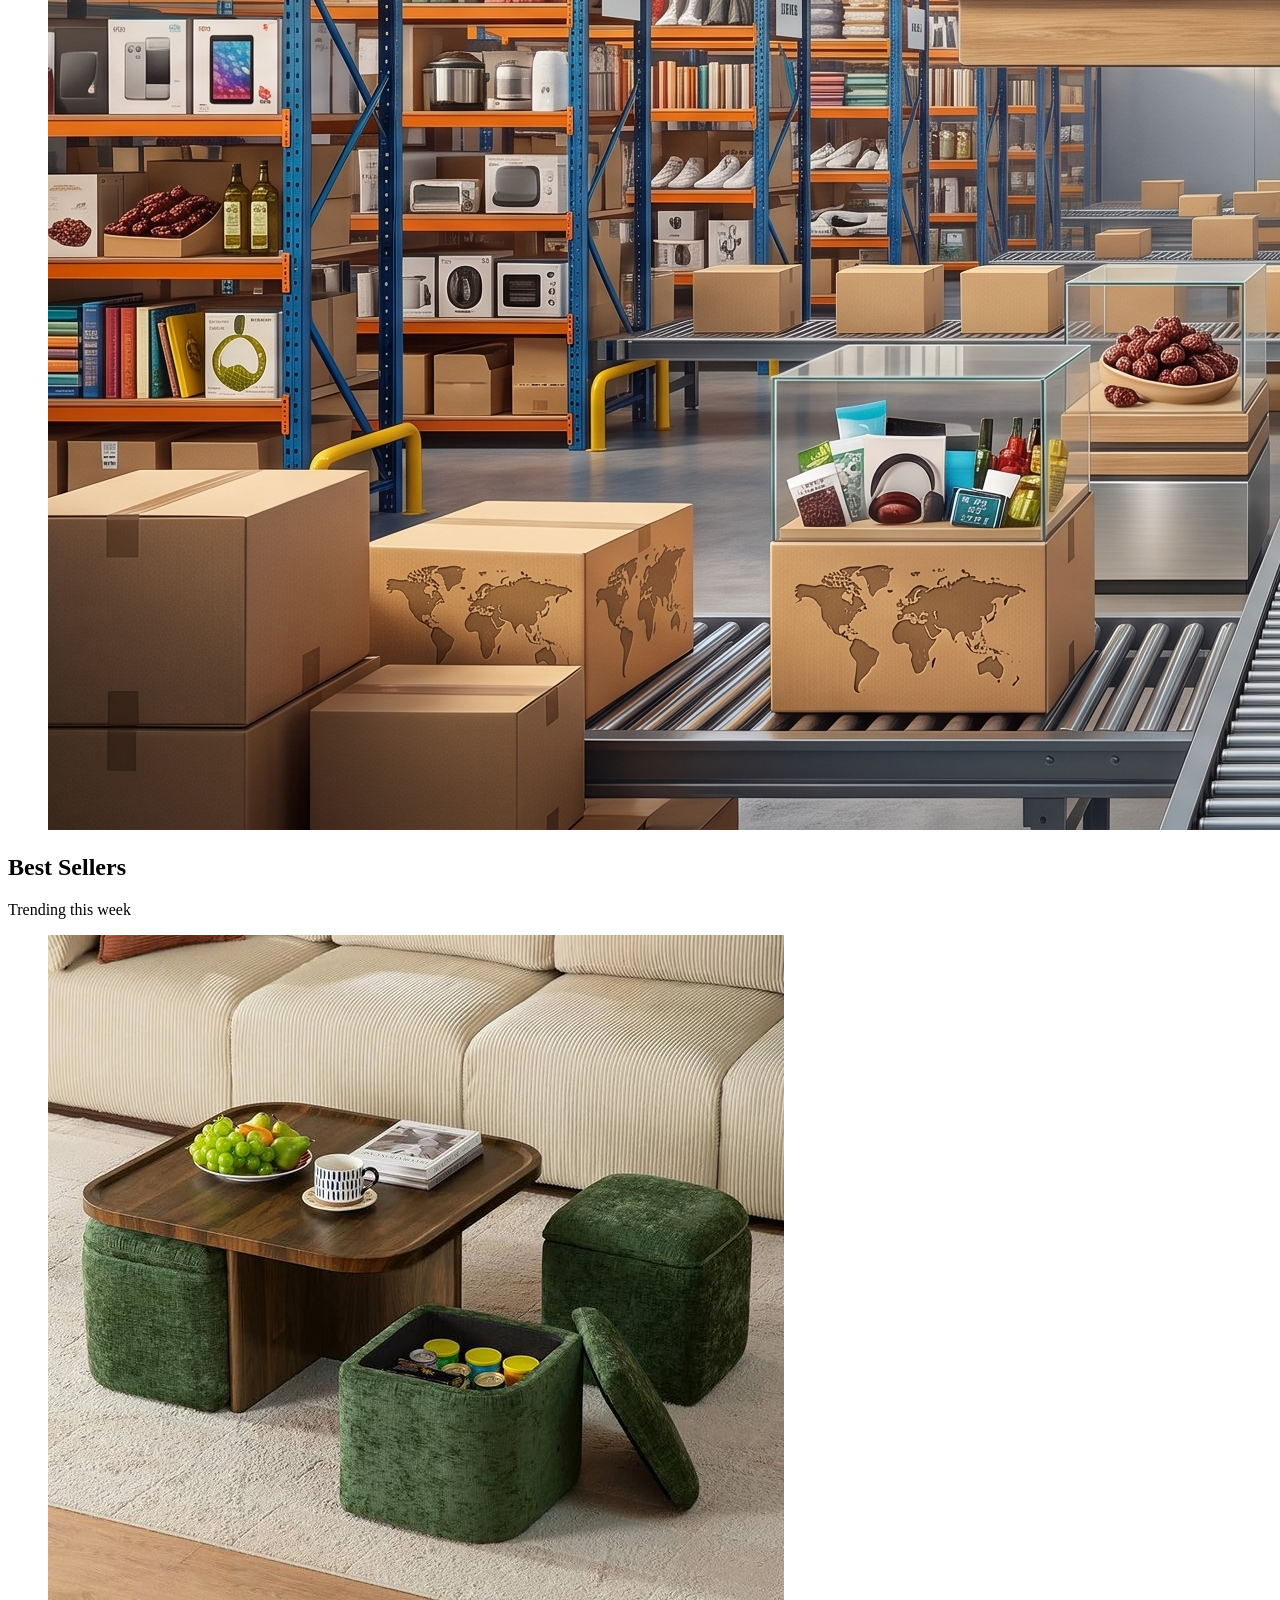
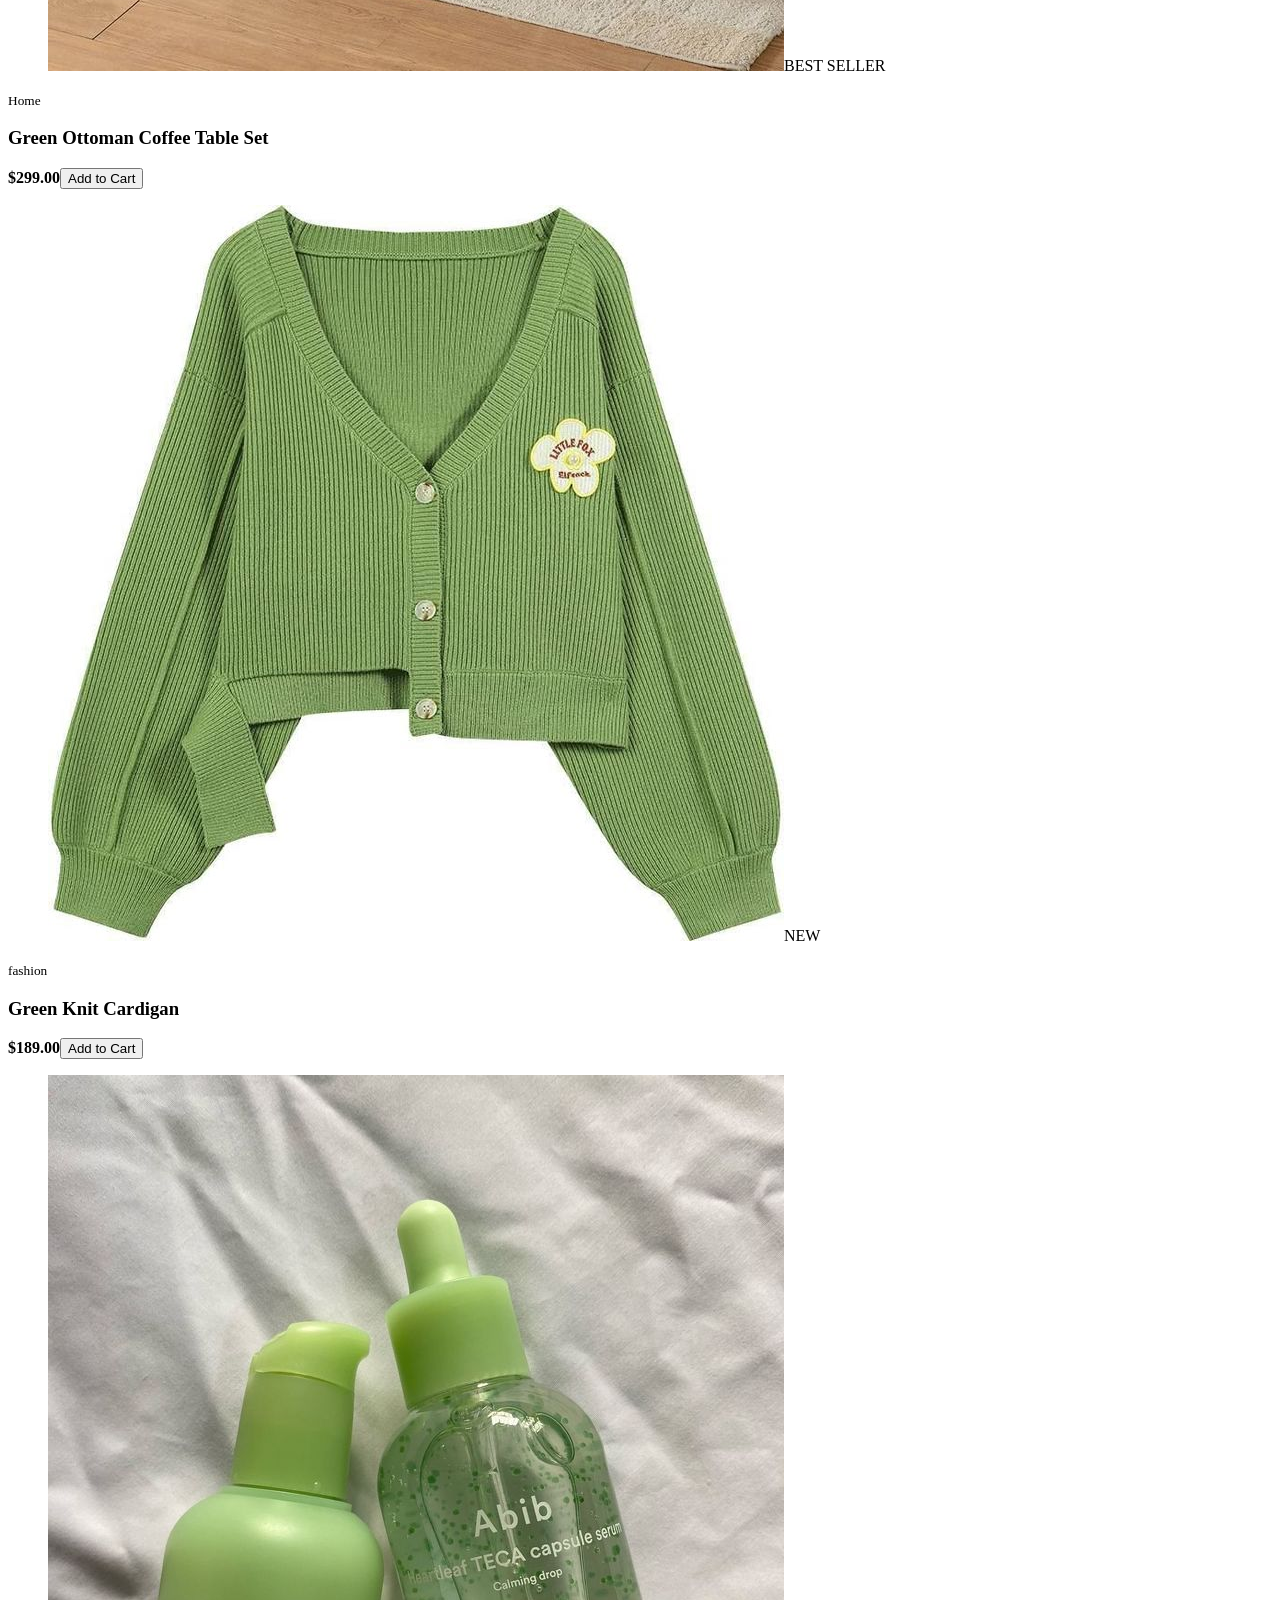
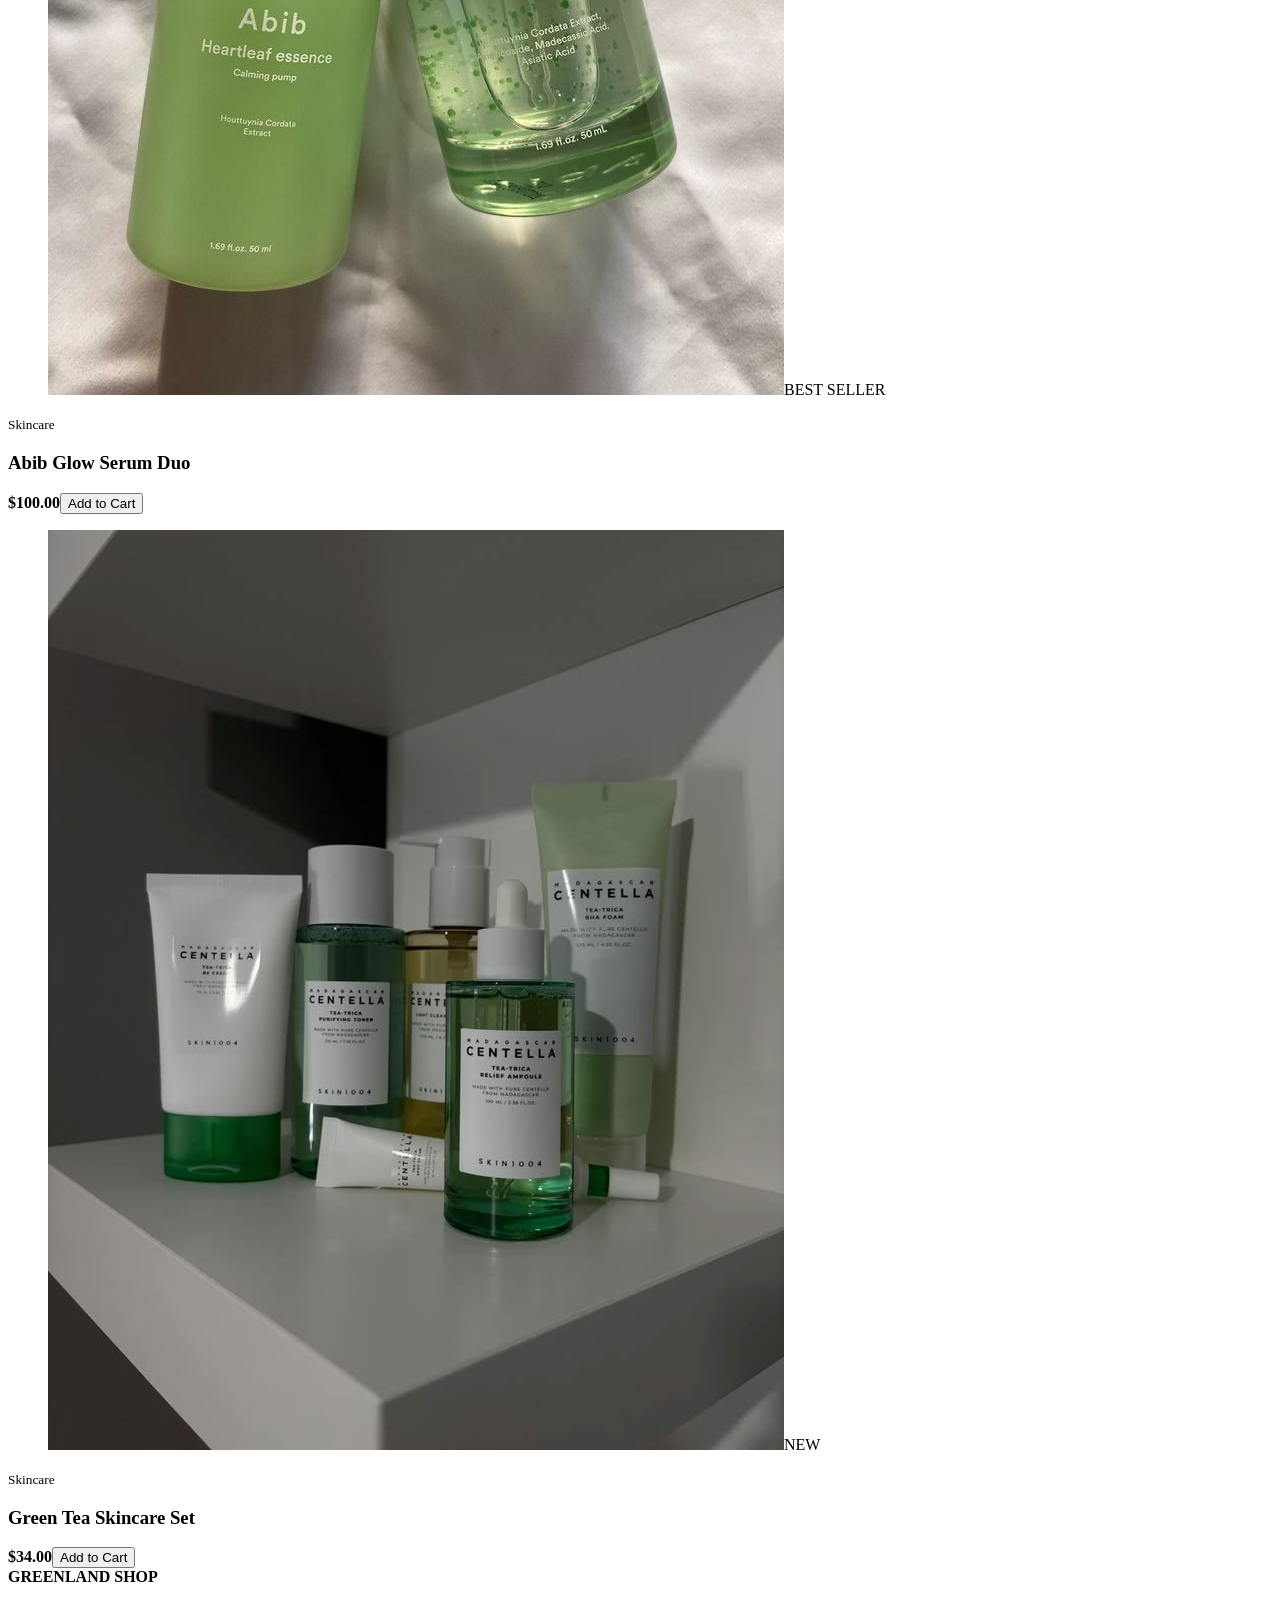
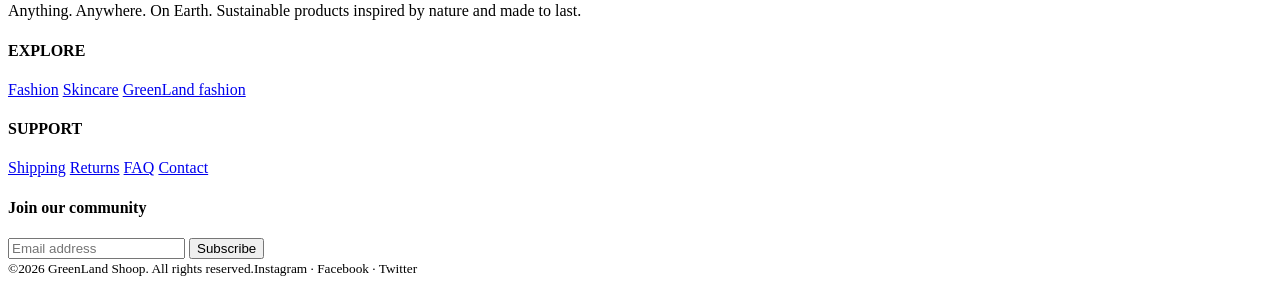
==== commit e8a38de5: "update all the picturs + name of products" ====
--- a/Ecommercefrontend/index.html
+++ b/Ecommercefrontend/index.html
@@ -3,14 +3,14 @@
   <head>
     <meta charset="utf-8">
     <meta name="viewport" content="width=device-width,initial-scale=1">
-    <title>On Earth</title>
+    <title>GreenLand Shop</title>
     <link rel="preconnect" href="https://fonts.googleapis.com">
     <link href="https://fonts.googleapis.com/css2?family=Cormorant+Garamond:ital,wght@0,500;0,600;1,400&family=Inter:wght@400;500;600;700&family=Playfair+Display:wght@600&display=swap" rel="stylesheet">
     <link rel="stylesheet" href="style.css">
   </head>
   <body>
     <header class="bar">
-      <a href="index.html"><img src="images/logo/logo.png" alt="On Earth logo"><b>ON EARTH</b></a>
+      <a href="index.html"><img src="images/logo/logo.png" alt="GreenLand Shoop logo"><b>GreenLand Shoop</b></a>
       <nav aria-label="Main">
         <a href="index.html">Home</a>
         <a href="#best">Shop</a>
@@ -47,52 +47,51 @@
       </section>
       <section id="about" class="feature">
         <div>
-          <small><mark>OUR STORY</mark>• Consciously made</small>
           <h2>About Our <em>Brand</em></h2>
-          <p>On Earth was born to bring you closer to nature. We offer a handpicked collection of sustainable beauty, eco-friendly apparel, and lifestyle essentials crafted with care for you and the Earth. Pure, timeless, and consciously made.</p>
+          <p>GreenLand Shoop was born to bring you closer to nature. We offer a handpicked collection of sustainable beauty, eco-friendly apparel, and lifestyle essentials crafted with care for you and the Earth. Pure, timeless, and consciously made.</p>
         </div>
         <figure><img src="images/picture1.jpg" alt="Our warehouse"></figure>
       </section>
       <section id="best">
-          <div class="head"><div><h2>Best Sellers</h2><p>Trending this week</p></div><a href="#best">View All ›</a></div>
+          <div class="head"><div><h2>Best Sellers</h2><p>Trending this week</p></div></div>
           <div class="grid four">
               <article class="card">
-                  <figure><img src="images/home/p2.jpg" alt="Pro Wireless Headphones"><span>BEST SELLER</span></figure>
-                  <small>Audio</small>
-                  <h3>Pro Wireless Headphones</h3>
+                  <figure><img src="images/home/p2.jpg" alt="Green Ottoman Coffee Table Set"><span>BEST SELLER</span></figure>
+                  <small>Home</small>
+                  <h3>Green Ottoman Coffee Table Set</h3>
                   <footer><b>$299.00</b><button>Add to Cart</button></footer>
               </article>
               <article class="card">
-                  <figure><img src="images/style/p2.jpg" alt="Glowfit Gel 100ml"><span>NEW</span></figure>
-                  <small>Skincare</small>
-                  <h3>Glowfit Gel 100ml</h3>
+                  <figure><img src="images/style/p2.jpg" alt="Green Knit Cardigan"><span>NEW</span></figure>
+                  <small>fashion</small>
+                  <h3>Green Knit Cardigan</h3>
                   <footer><b>$189.00</b><button>Add to Cart</button></footer>
               </article>
               <article class="card">
-                  <figure><img src="images/skincare/p1.jpg" alt="Premium Keyboard"><span>SALE</span></figure>
-                  <small>Accessories</small>
-                  <h3>Premium Keyboard</h3>
-                  <footer><b>$129.00</b><button>Add to Cart</button></footer>
+                  <figure><img src="images/skincare/p1.jpg" alt="Abib Glow Serum Duo"><span>BEST SELLER</span></figure>
+                  <small>Skincare</small>
+                  <h3>Abib Glow Serum Duo</h3>
+                  <footer><b>$100.00</b><button>Add to Cart</button></footer>
               </article>
               <article class="card">
-                  <figure><img src="images/skincare/p3.jpg" alt="Smart Watch Pro"><span>NEW</span></figure>
-                  <small>Wearables</small>
-                  <h3>Smart Watch Pro</h3>
-                  <footer><b>$349.00</b><button>Add to Cart</button></footer>
+                  <figure><img src="images/skincare/p3.jpg" alt="Green Tea Skincare Set"><span>NEW</span></figure>
+                  <small>Skincare</small>
+                  <h3>Green Tea Skincare Set</h3>
+                  <footer><b>$34.00</b><button>Add to Cart</button></footer>
               </article>
           </div>
       </section>
     </main>
     <footer class="foot" id="news">
       <div>
-        <b>ON EARTH</b>
+        <b>GREENLAND SHOP</b>
         <p>Anything. Anywhere. On Earth. Sustainable products inspired by nature and made to last.</p>
       </div>
       <nav aria-label="Shop">
-        <h4>EXPLORE</h4>
-        <a href="verdant.html">Verdant</a>
-        <a href="floor.html">Floor Decor &amp; Living</a>
-        <a href="maison.html">Maison</a>
+          <h4>EXPLORE</h4>
+          <a href="fashion.html">Fashion</a>
+          <a href="skincare.html">Skincare</a>
+          <a href="maison.html">GreenLand fashion</a>
       </nav>
       <nav aria-label="Support">
         <h4>SUPPORT</h4>
@@ -107,7 +106,7 @@
         <button>Subscribe</button>
         <output></output>
       </form>
-      <small><span>© 2024 On Earth. All rights reserved.</span><span>Instagram · Facebook · Twitter</span></small>
+      <small><span>©2026 GreenLand Shoop. All rights reserved.</span><span>Instagram · Facebook · Twitter</span></small>
     </footer>
     <script src="script.js"></script>
   </body>
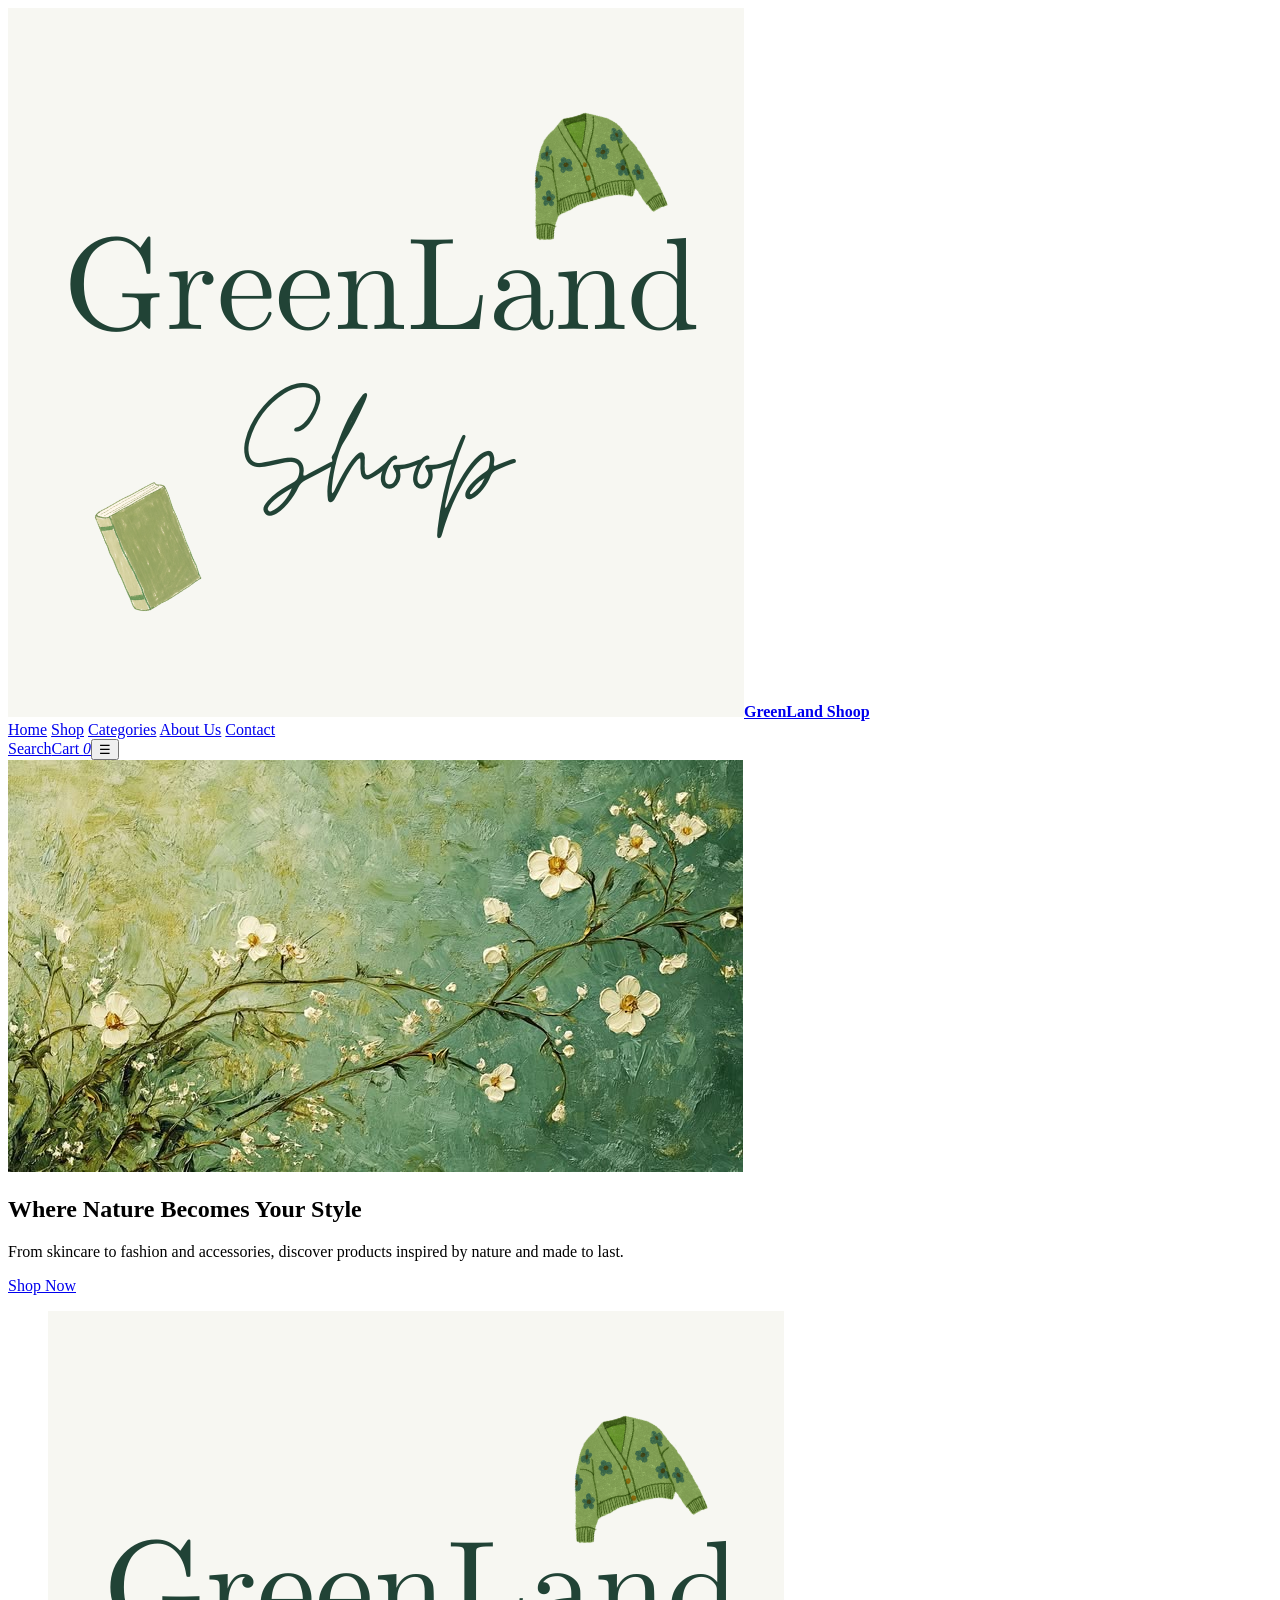
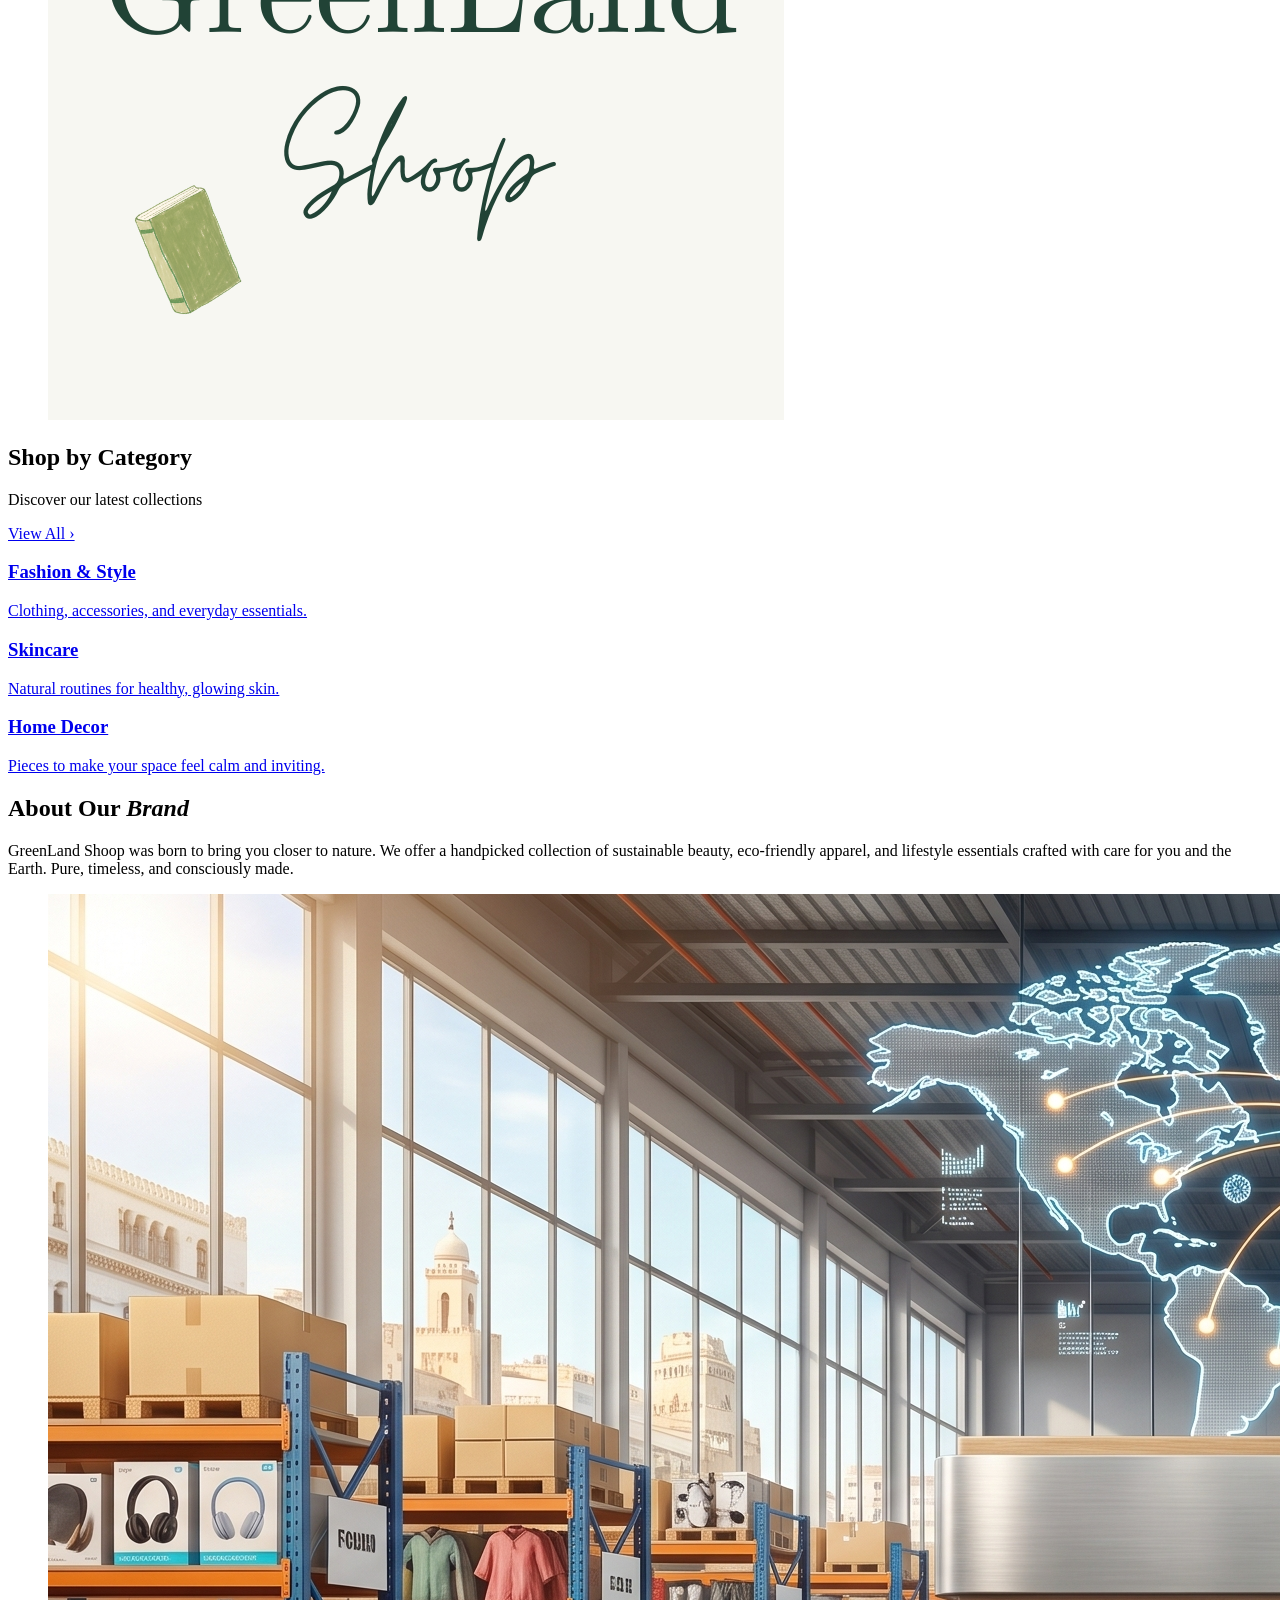
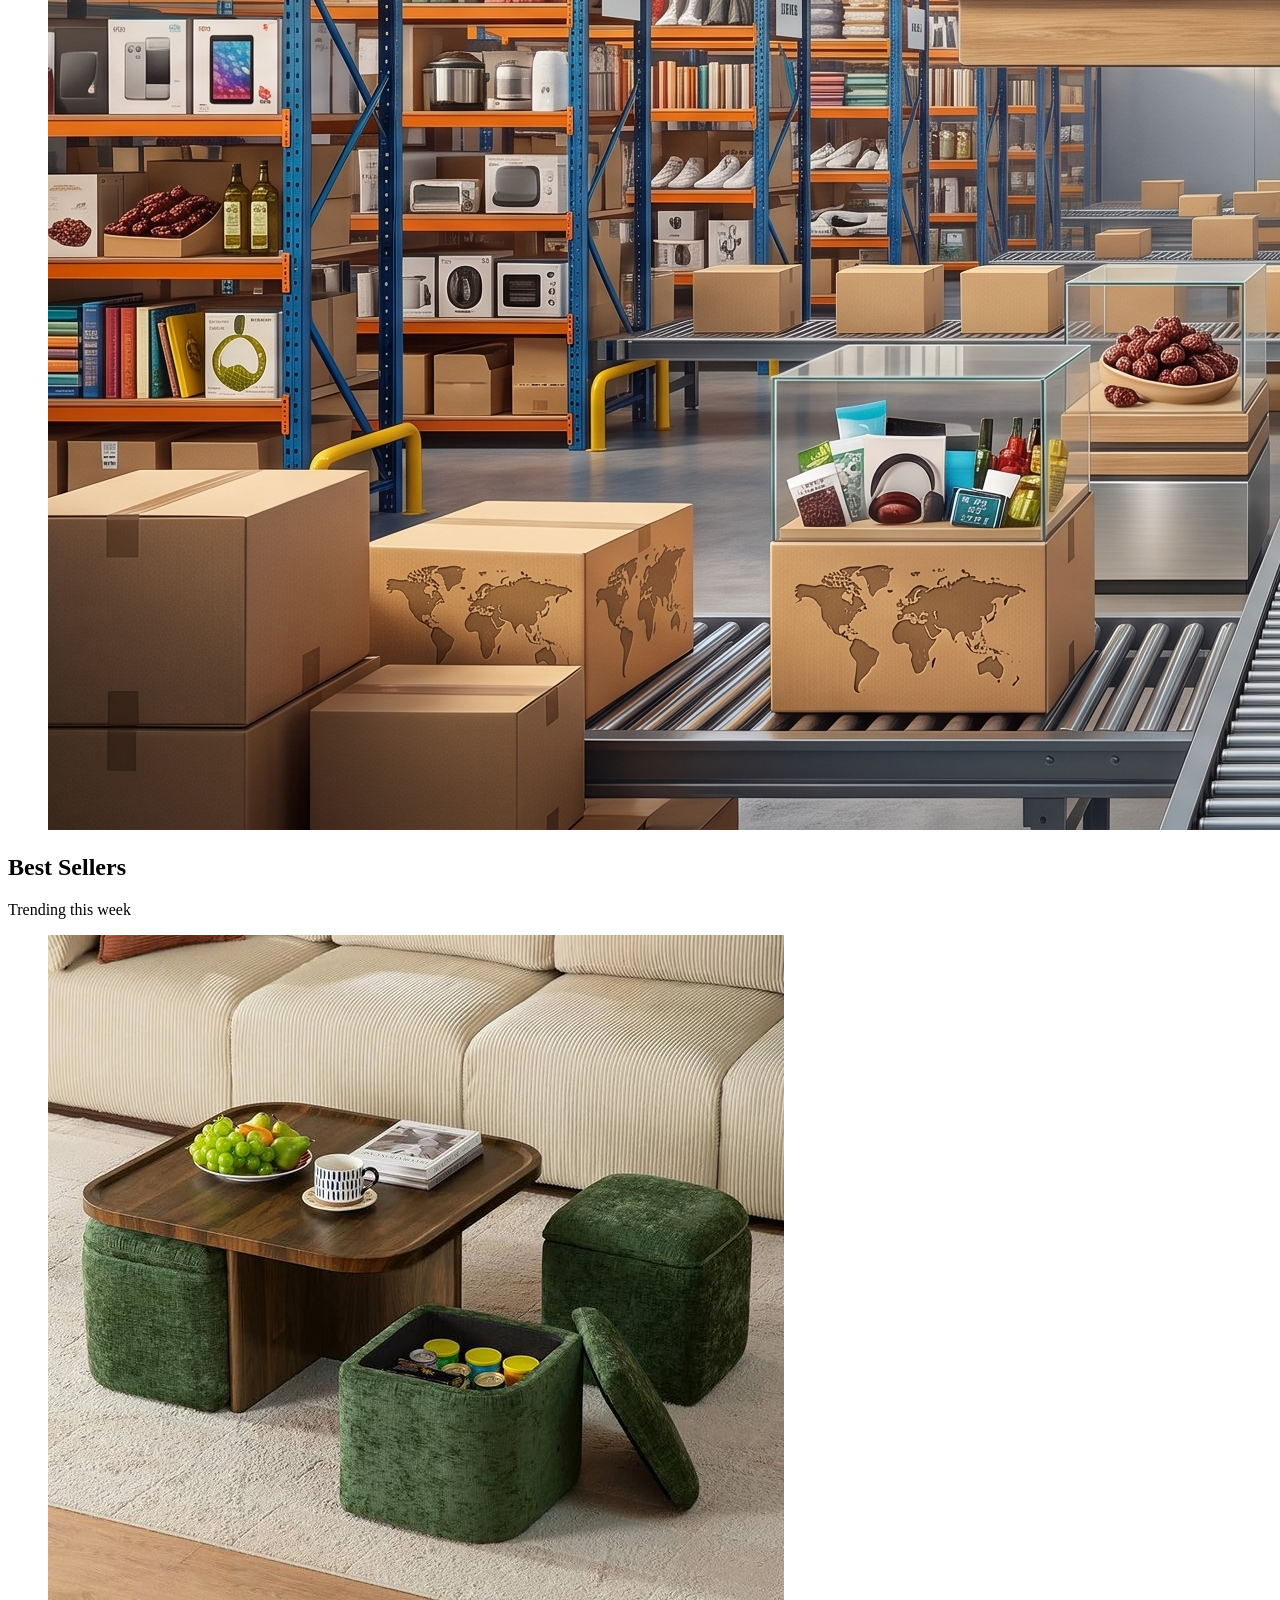
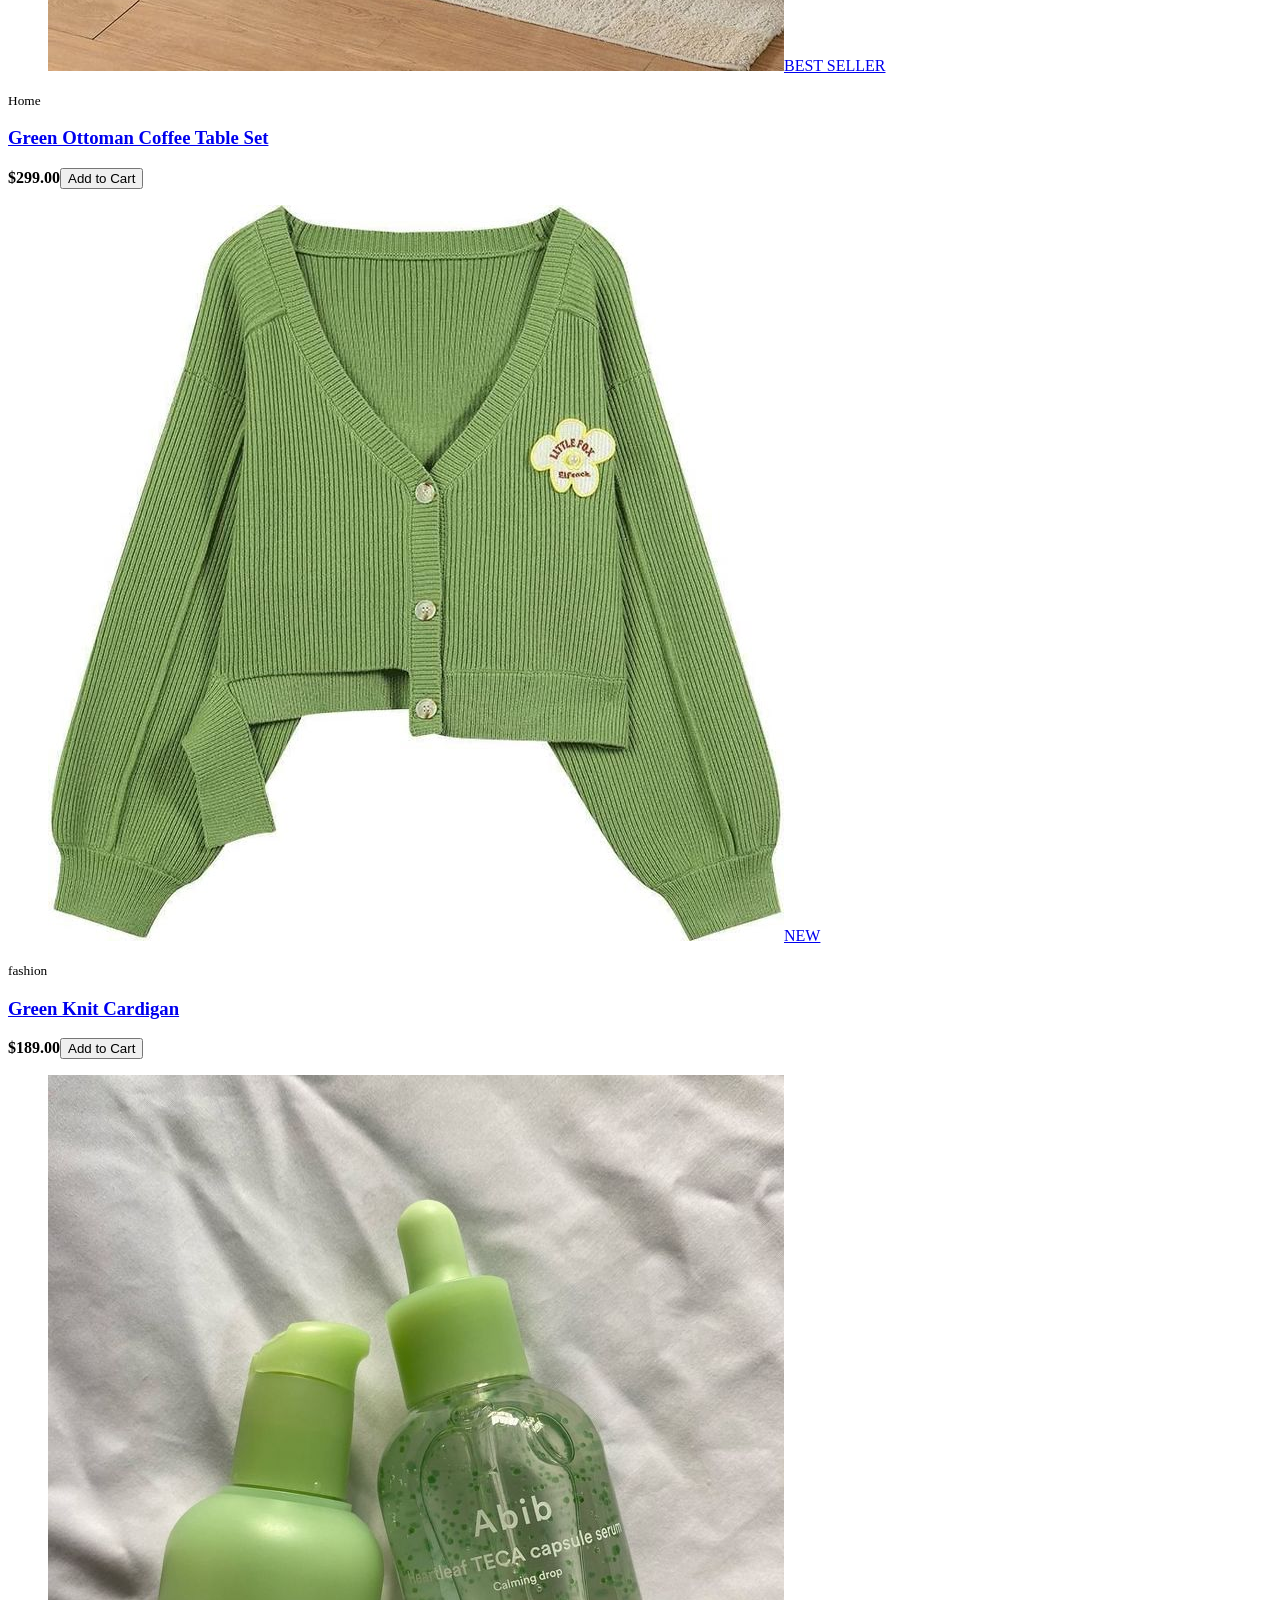
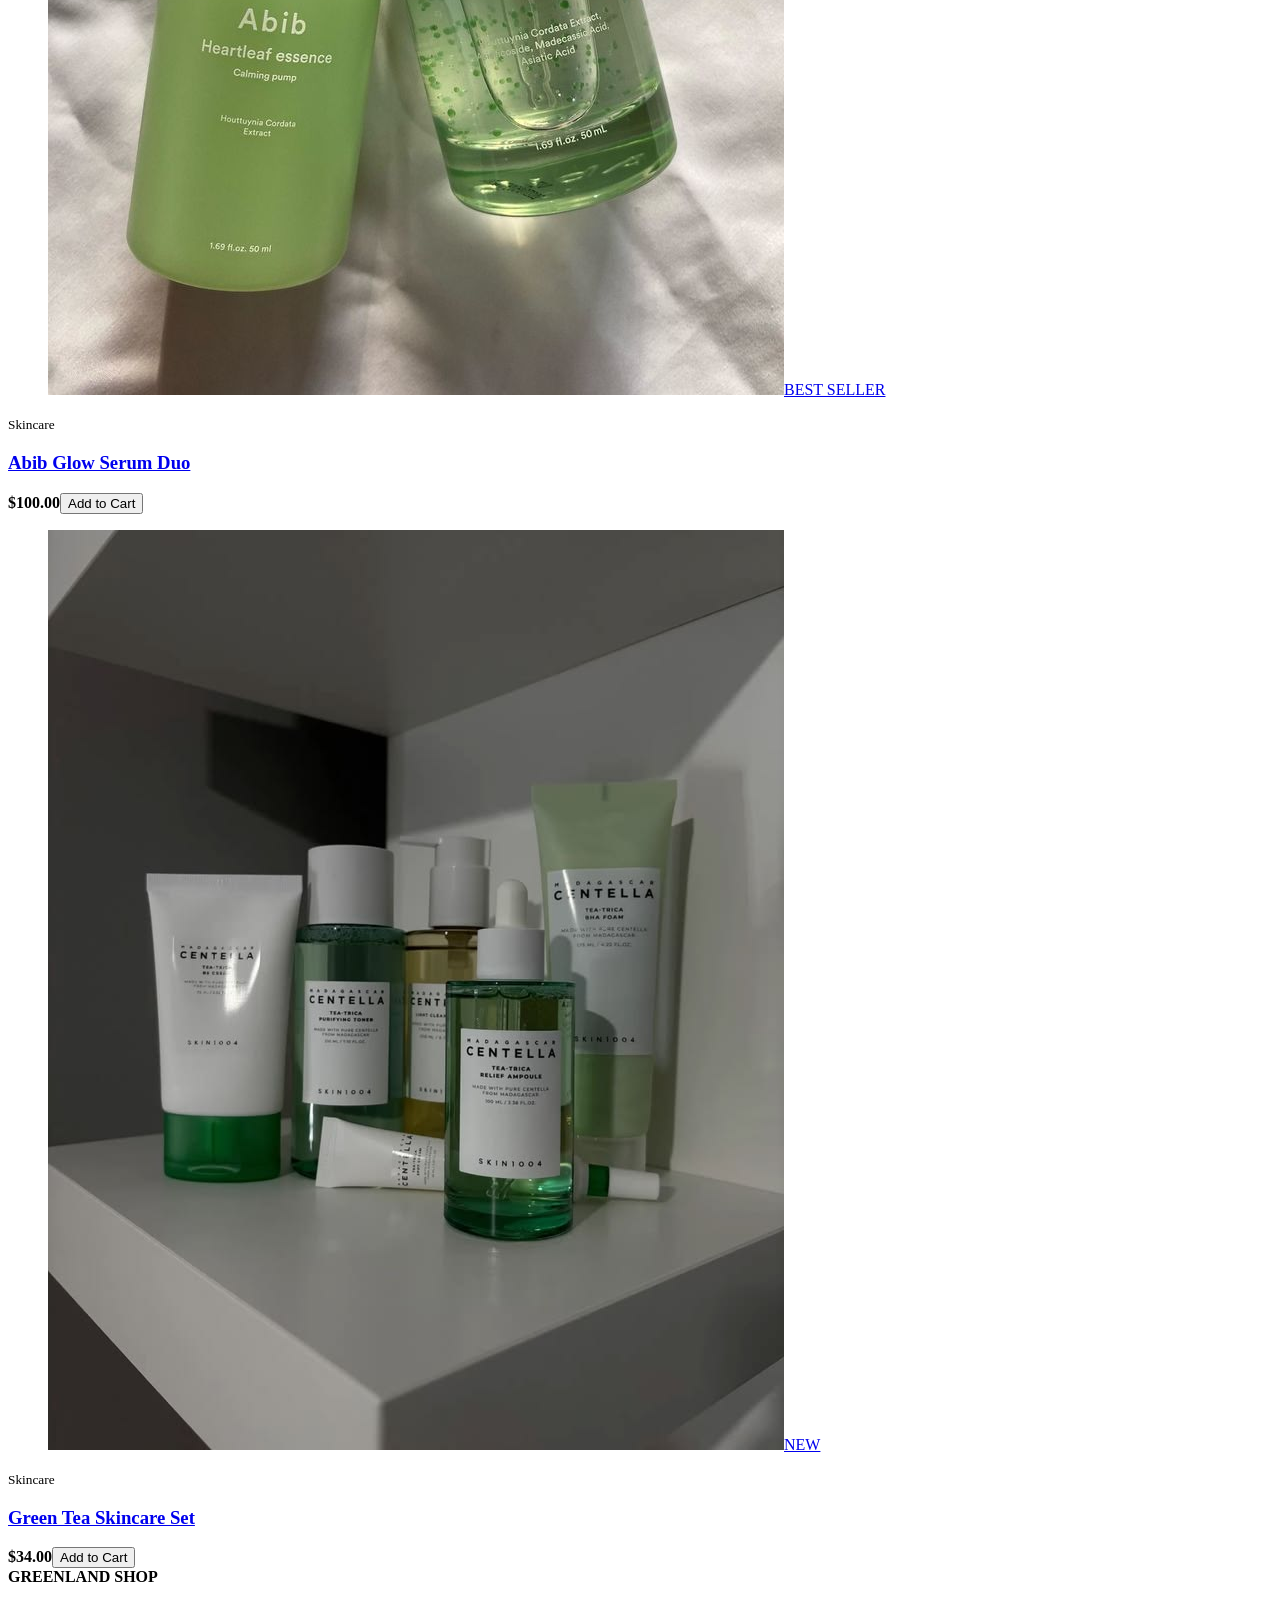
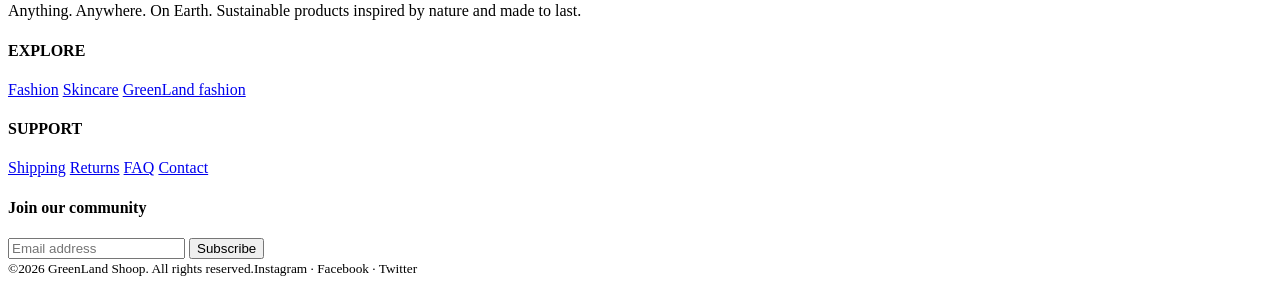
==== commit ceed891b: "update the  code if the main page" ====
--- a/Ecommercefrontend/index.html
+++ b/Ecommercefrontend/index.html
@@ -18,7 +18,7 @@
         <a href="#about">About Us</a>
         <a href="#news">Contact</a>
       </nav>
-      <span><a aria-label="Search" href="#best">Search</a><a aria-label="Cart" href="#best">Cart <i class="count">0</i></a><button aria-expanded="false" aria-label="Menu" class="menu">☰</button></span>
+      <span><a aria-label="Search" href="#best">Search</a><a aria-label="Cart" href="cart.html">Cart <i class="count">0</i></a><button aria-expanded="false" aria-label="Menu" class="menu">☰</button></span>
     </header>
     <main>
       <section class="hero">
@@ -55,28 +55,28 @@
       <section id="best">
           <div class="head"><div><h2>Best Sellers</h2><p>Trending this week</p></div></div>
           <div class="grid four">
-              <article class="card">
-                  <figure><img src="images/home/p2.jpg" alt="Green Ottoman Coffee Table Set"><span>BEST SELLER</span></figure>
+              <article class="card" data-id="14">
+                  <a href="product.html?id=14"><figure><img src="images/home/p2.jpg" alt="Green Ottoman Coffee Table Set"><span>BEST SELLER</span></figure></a>
                   <small>Home</small>
-                  <h3>Green Ottoman Coffee Table Set</h3>
+                  <h3><a href="product.html?id=14">Green Ottoman Coffee Table Set</a></h3>
                   <footer><b>$299.00</b><button>Add to Cart</button></footer>
               </article>
-              <article class="card">
-                  <figure><img src="images/style/p2.jpg" alt="Green Knit Cardigan"><span>NEW</span></figure>
+              <article class="card" data-id="6">
+                  <a href="product.html?id=6"><figure><img src="images/style/p2.jpg" alt="Green Knit Cardigan"><span>NEW</span></figure></a>
                   <small>fashion</small>
-                  <h3>Green Knit Cardigan</h3>
+                  <h3><a href="product.html?id=6">Green Knit Cardigan</a></h3>
                   <footer><b>$189.00</b><button>Add to Cart</button></footer>
               </article>
-              <article class="card">
-                  <figure><img src="images/skincare/p1.jpg" alt="Abib Glow Serum Duo"><span>BEST SELLER</span></figure>
+              <article class="card" data-id="1">
+                  <a href="product.html?id=1"><figure><img src="images/skincare/p1.jpg" alt="Abib Glow Serum Duo"><span>BEST SELLER</span></figure></a>
                   <small>Skincare</small>
-                  <h3>Abib Glow Serum Duo</h3>
+                  <h3><a href="product.html?id=1">Abib Glow Serum Duo</a></h3>
                   <footer><b>$100.00</b><button>Add to Cart</button></footer>
               </article>
-              <article class="card">
-                  <figure><img src="images/skincare/p3.jpg" alt="Green Tea Skincare Set"><span>NEW</span></figure>
+              <article class="card" data-id="2">
+                  <a href="product.html?id=2"><figure><img src="images/skincare/p3.jpg" alt="Green Tea Skincare Set"><span>NEW</span></figure></a>
                   <small>Skincare</small>
-                  <h3>Green Tea Skincare Set</h3>
+                  <h3><a href="product.html?id=2">Green Tea Skincare Set</a></h3>
                   <footer><b>$34.00</b><button>Add to Cart</button></footer>
               </article>
           </div>
@@ -91,7 +91,7 @@
           <h4>EXPLORE</h4>
           <a href="fashion.html">Fashion</a>
           <a href="skincare.html">Skincare</a>
-          <a href="maison.html">GreenLand fashion</a>
+          <a href="fashion.html">GreenLand fashion</a>
       </nav>
       <nav aria-label="Support">
         <h4>SUPPORT</h4>
@@ -109,5 +109,6 @@
       <small><span>©2026 GreenLand Shoop. All rights reserved.</span><span>Instagram · Facebook · Twitter</span></small>
     </footer>
     <script src="script.js"></script>
+    <script src="app.js"></script>
   </body>
 </html>
